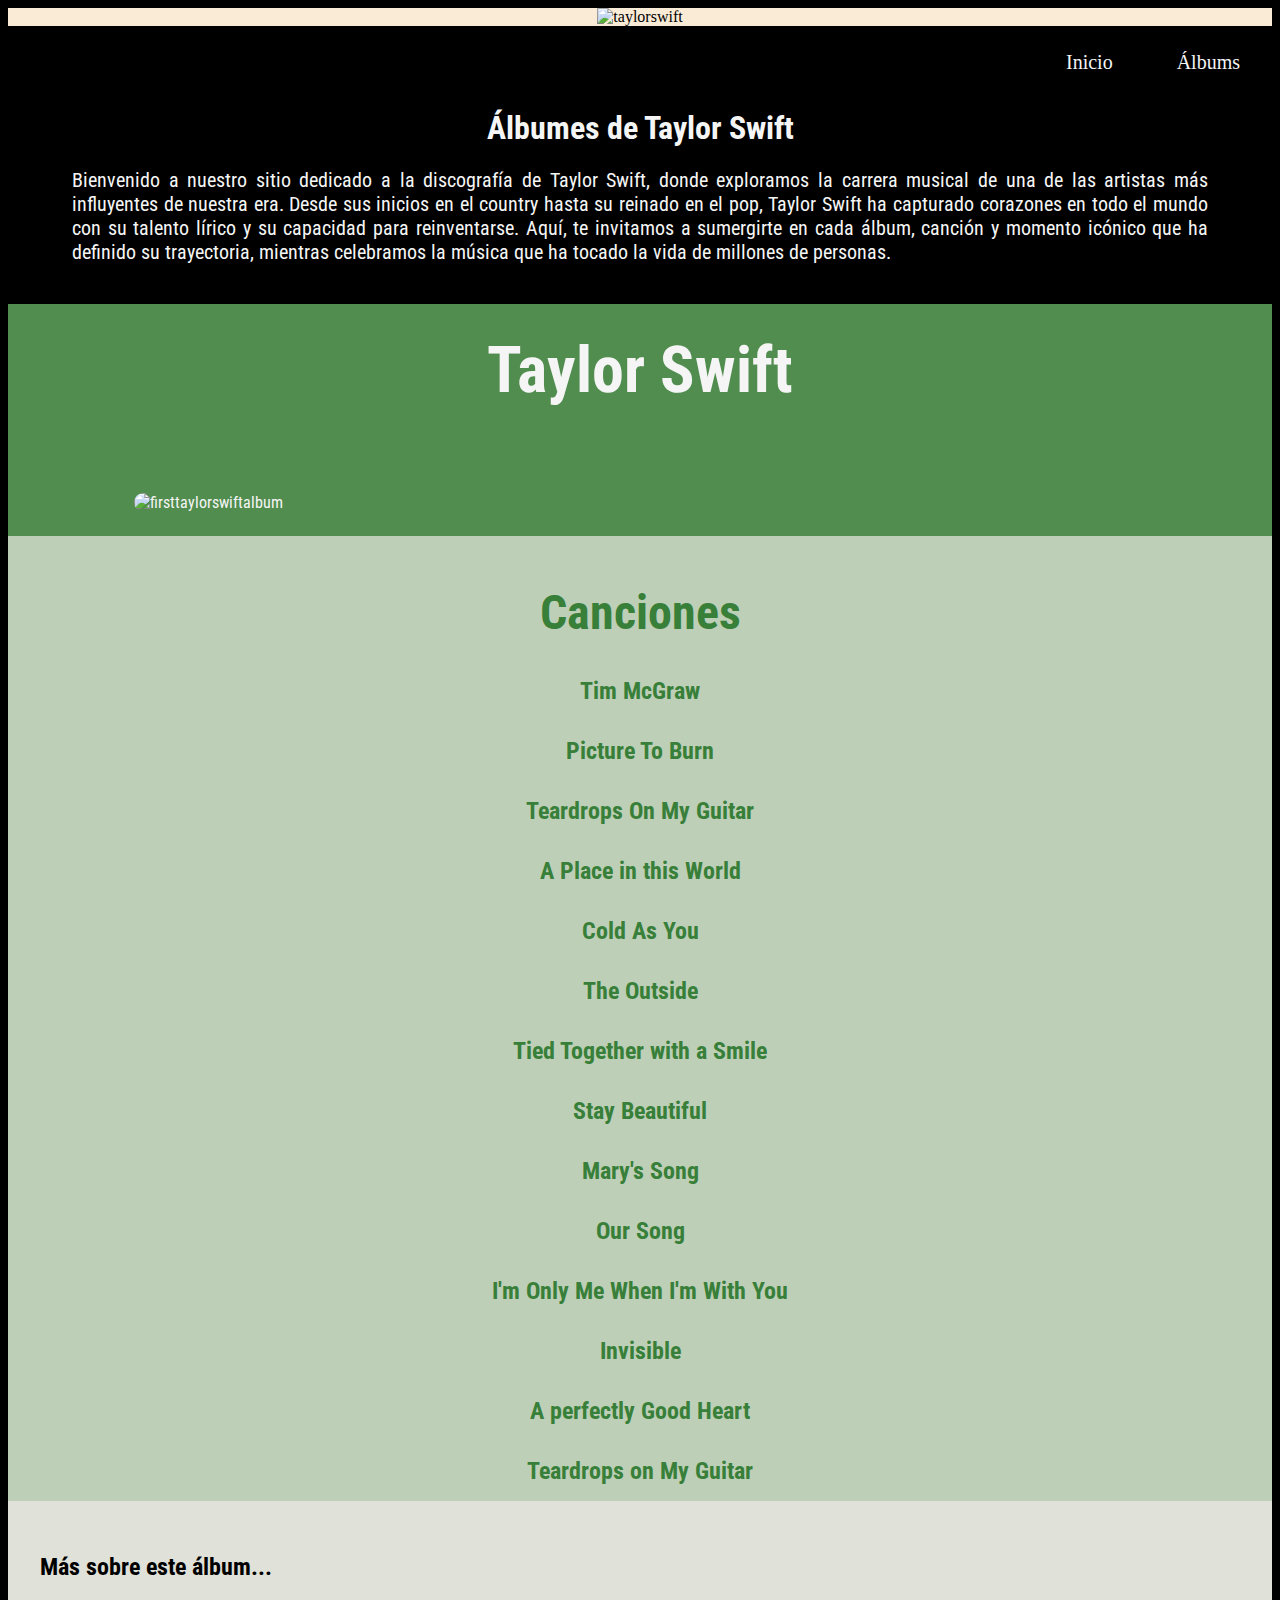
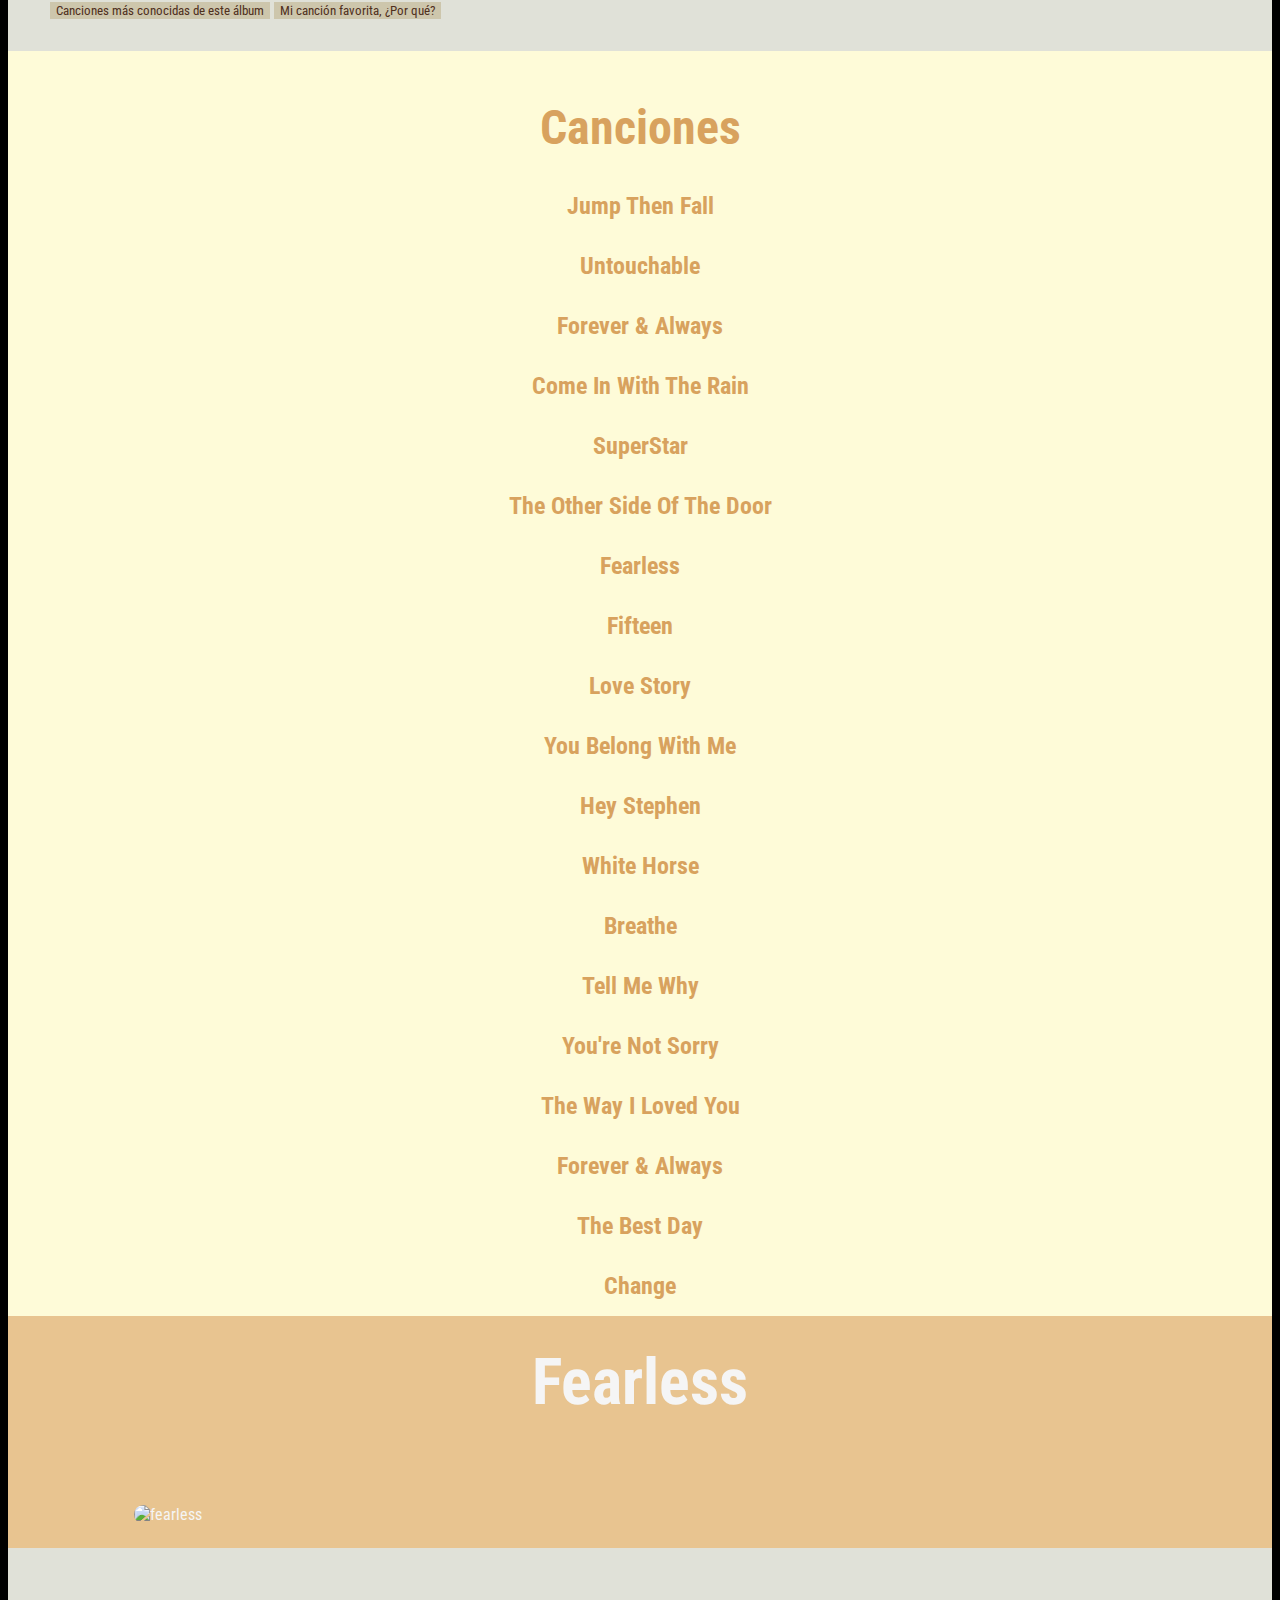
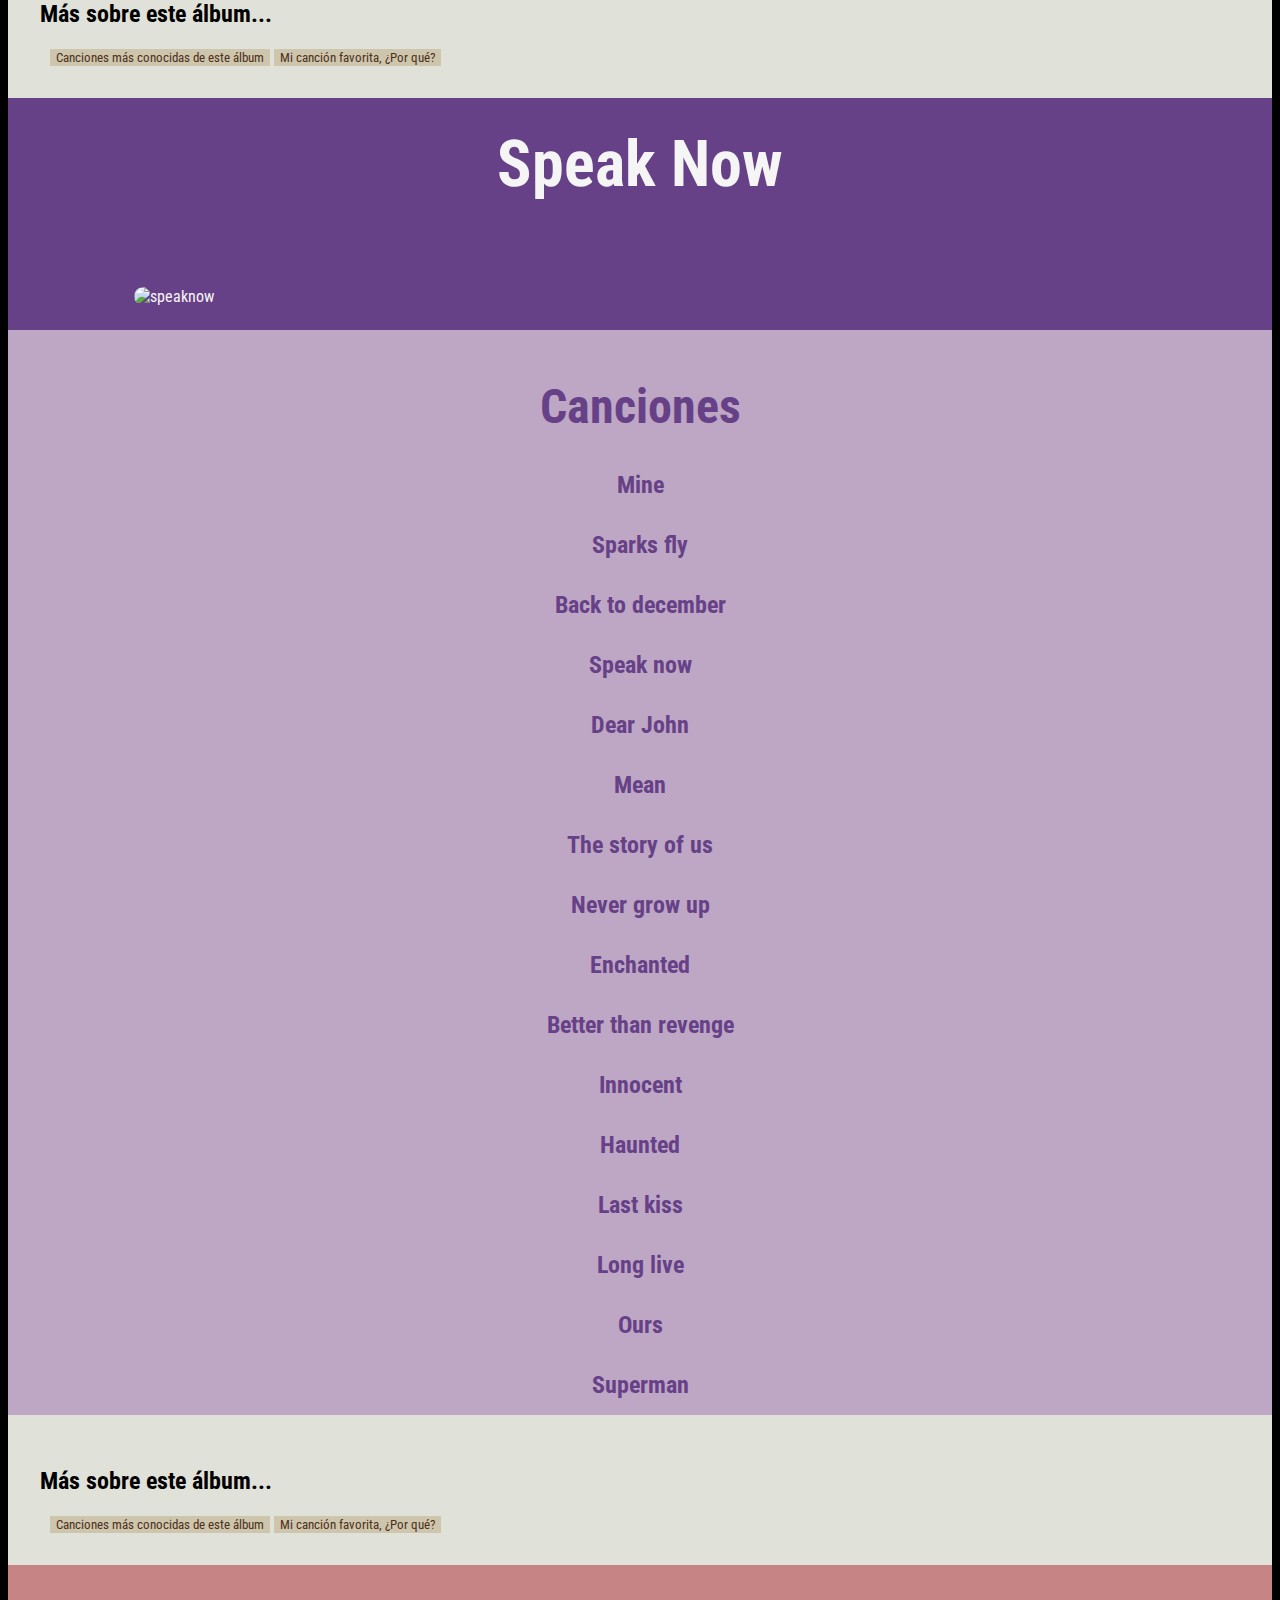
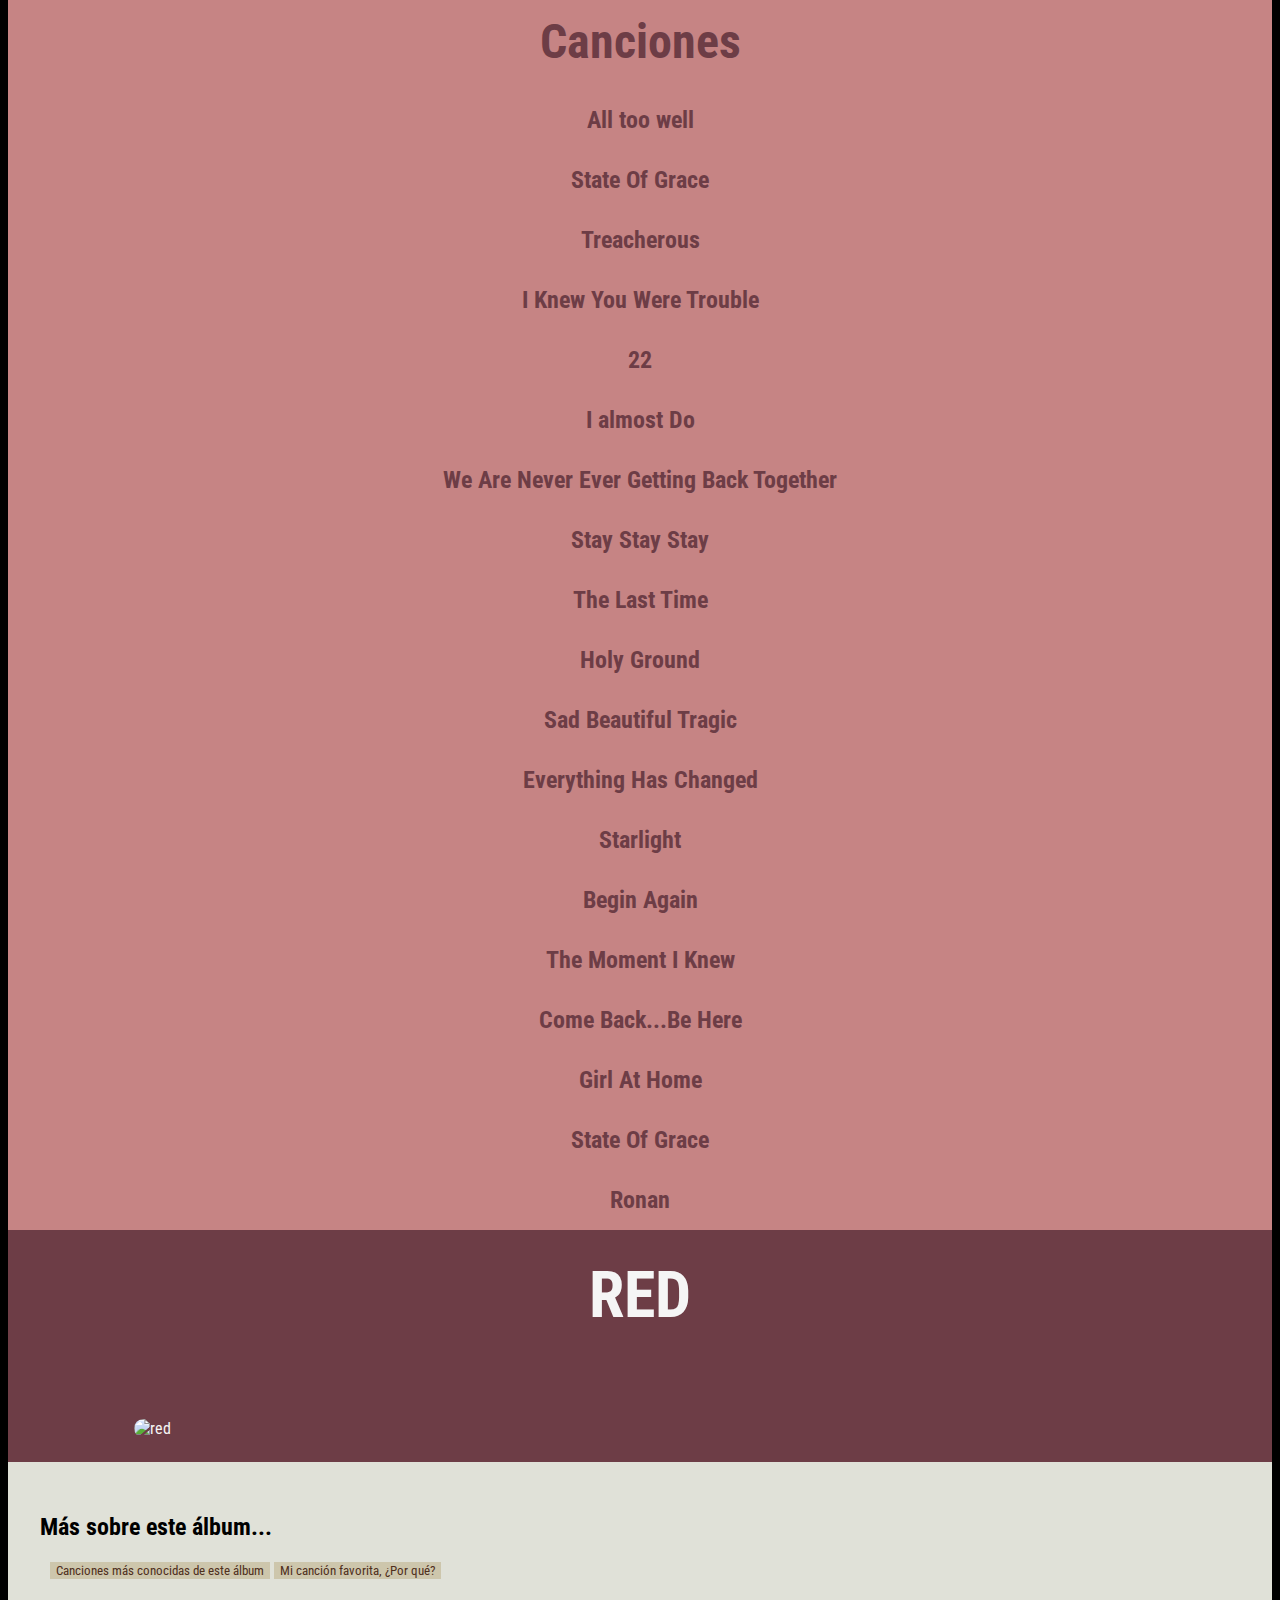
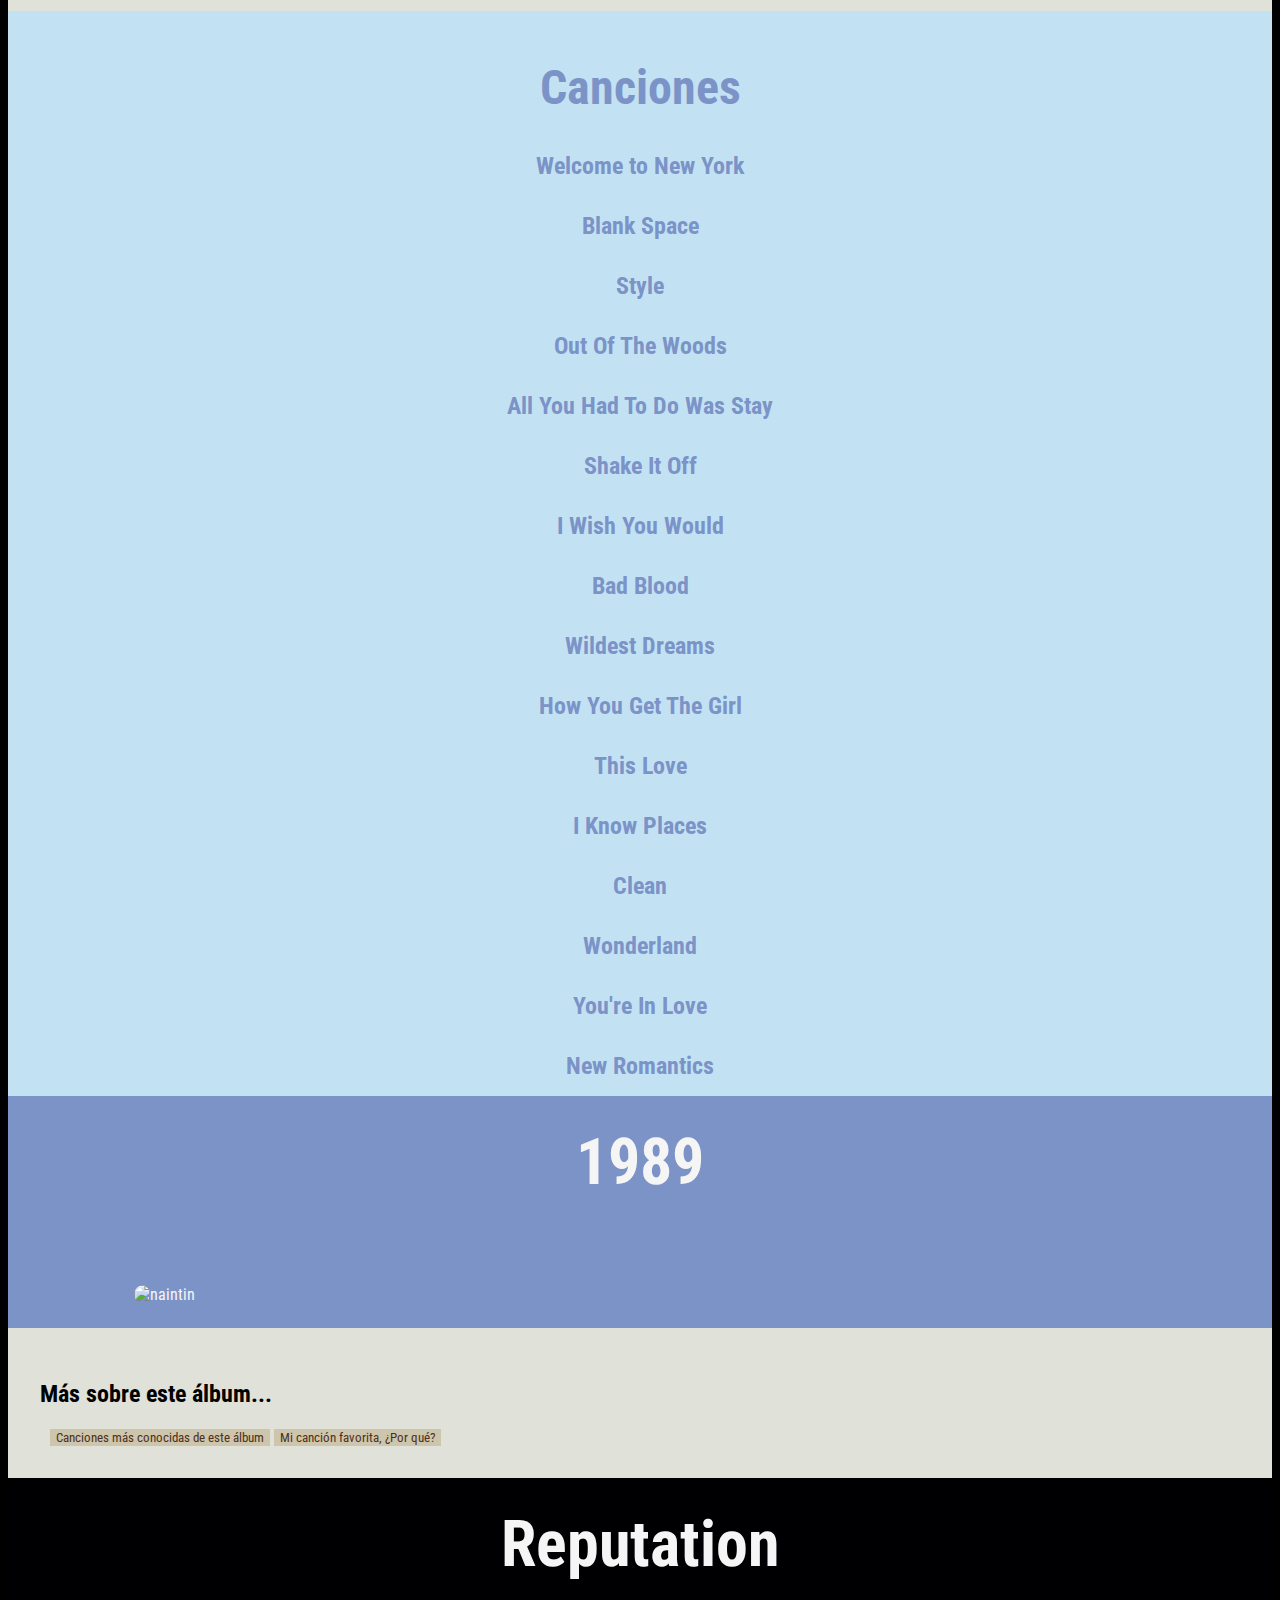
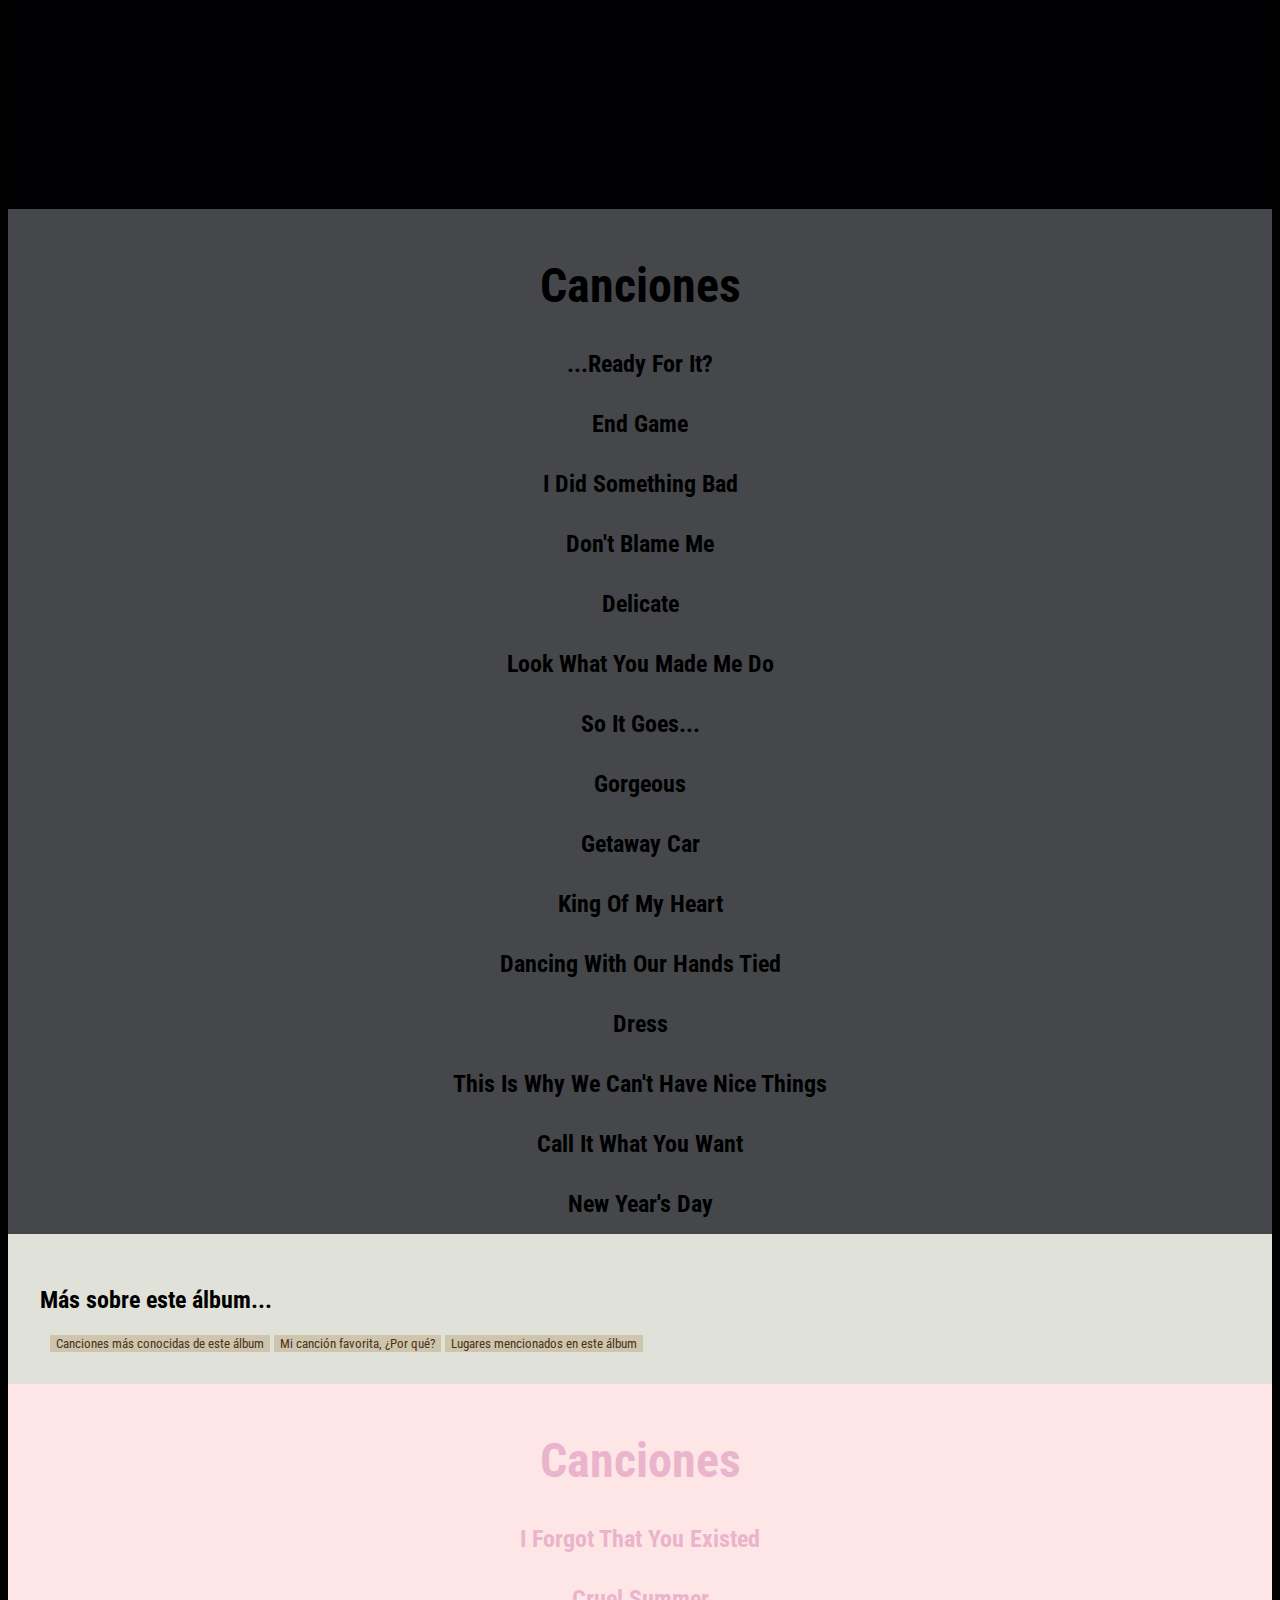
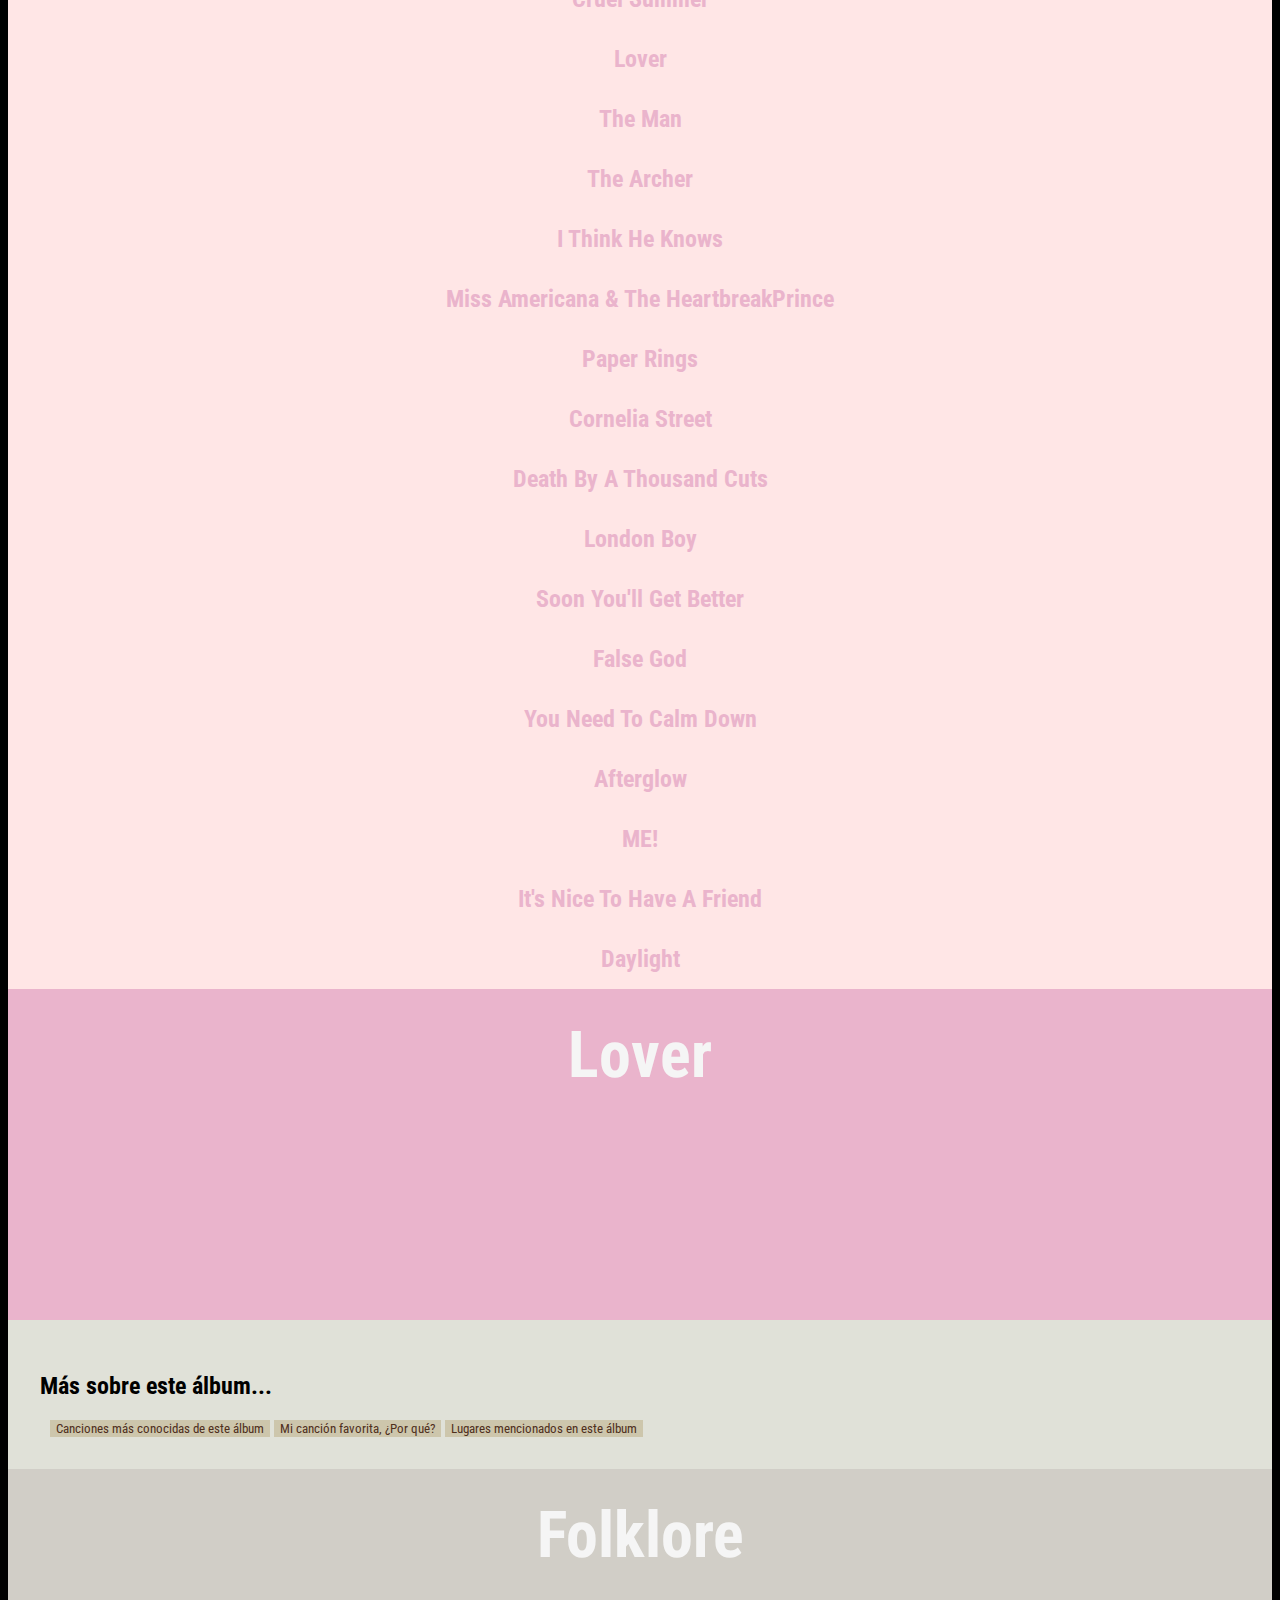
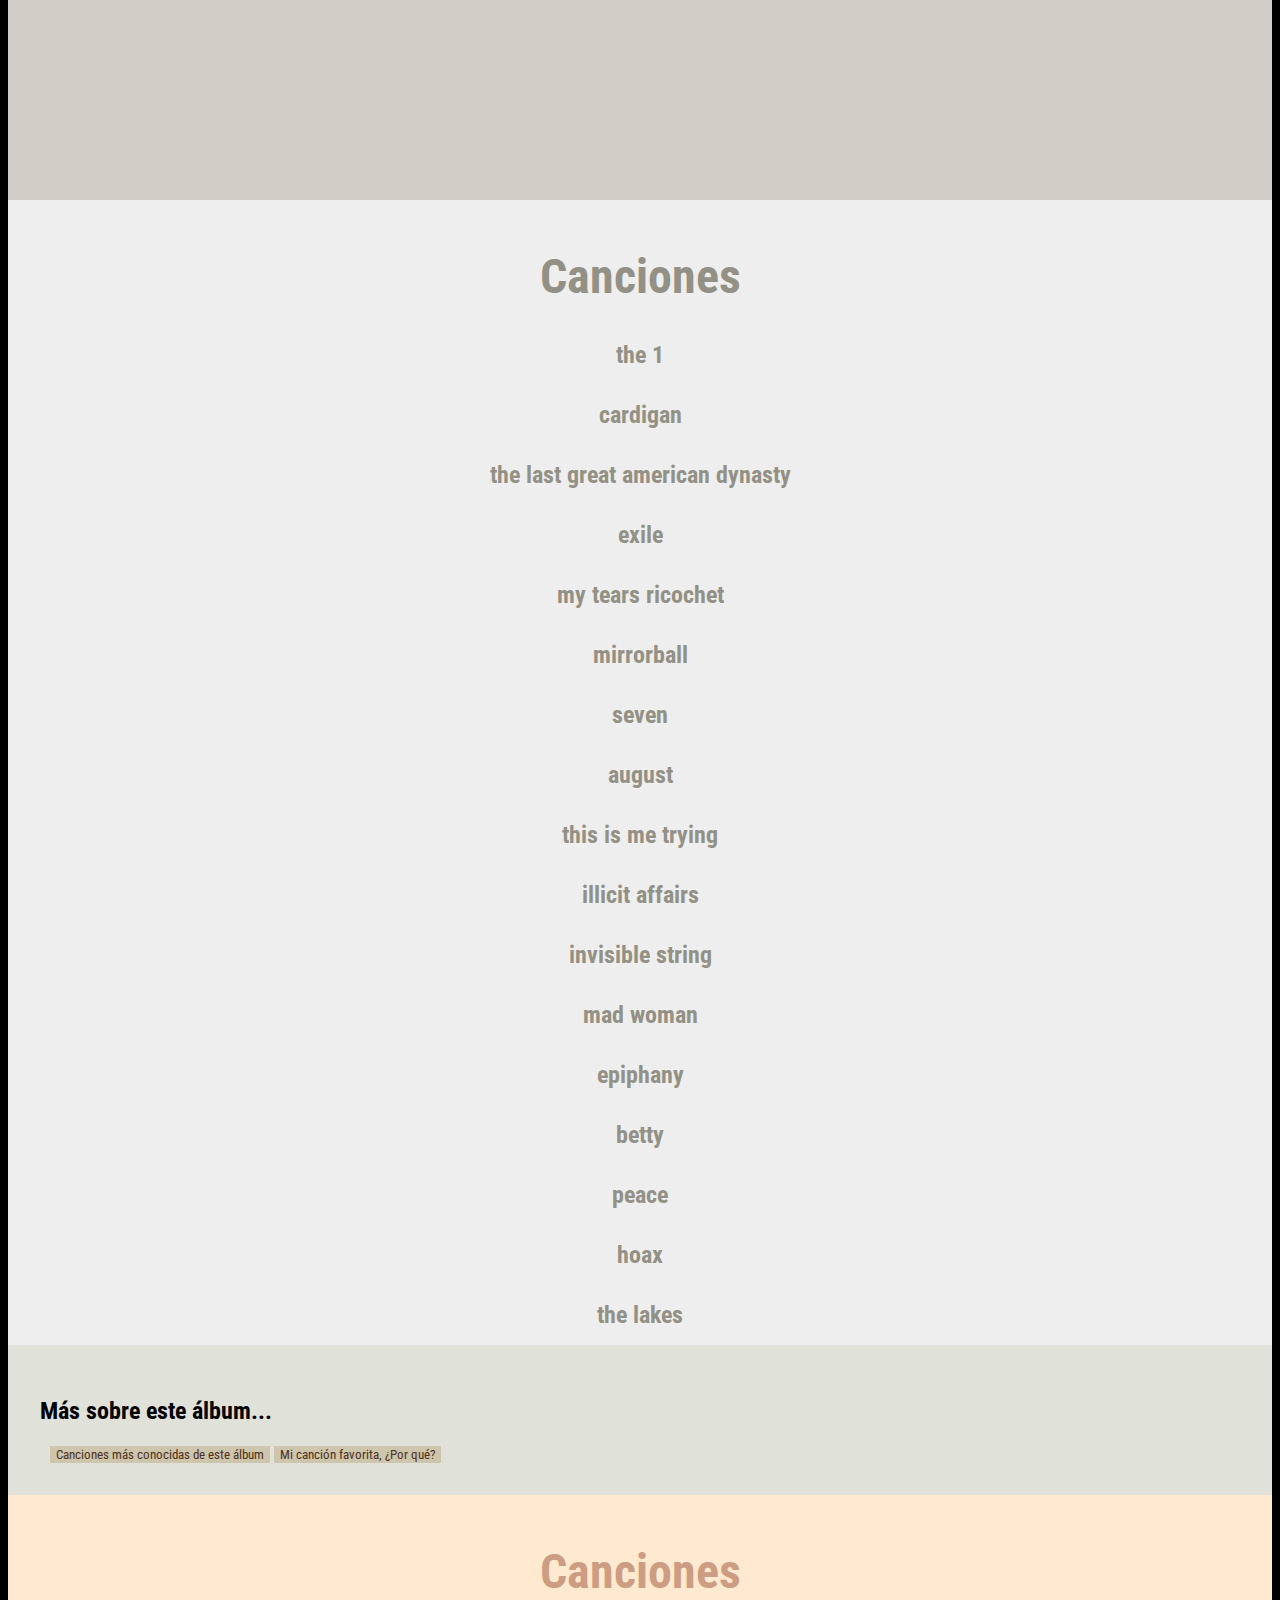
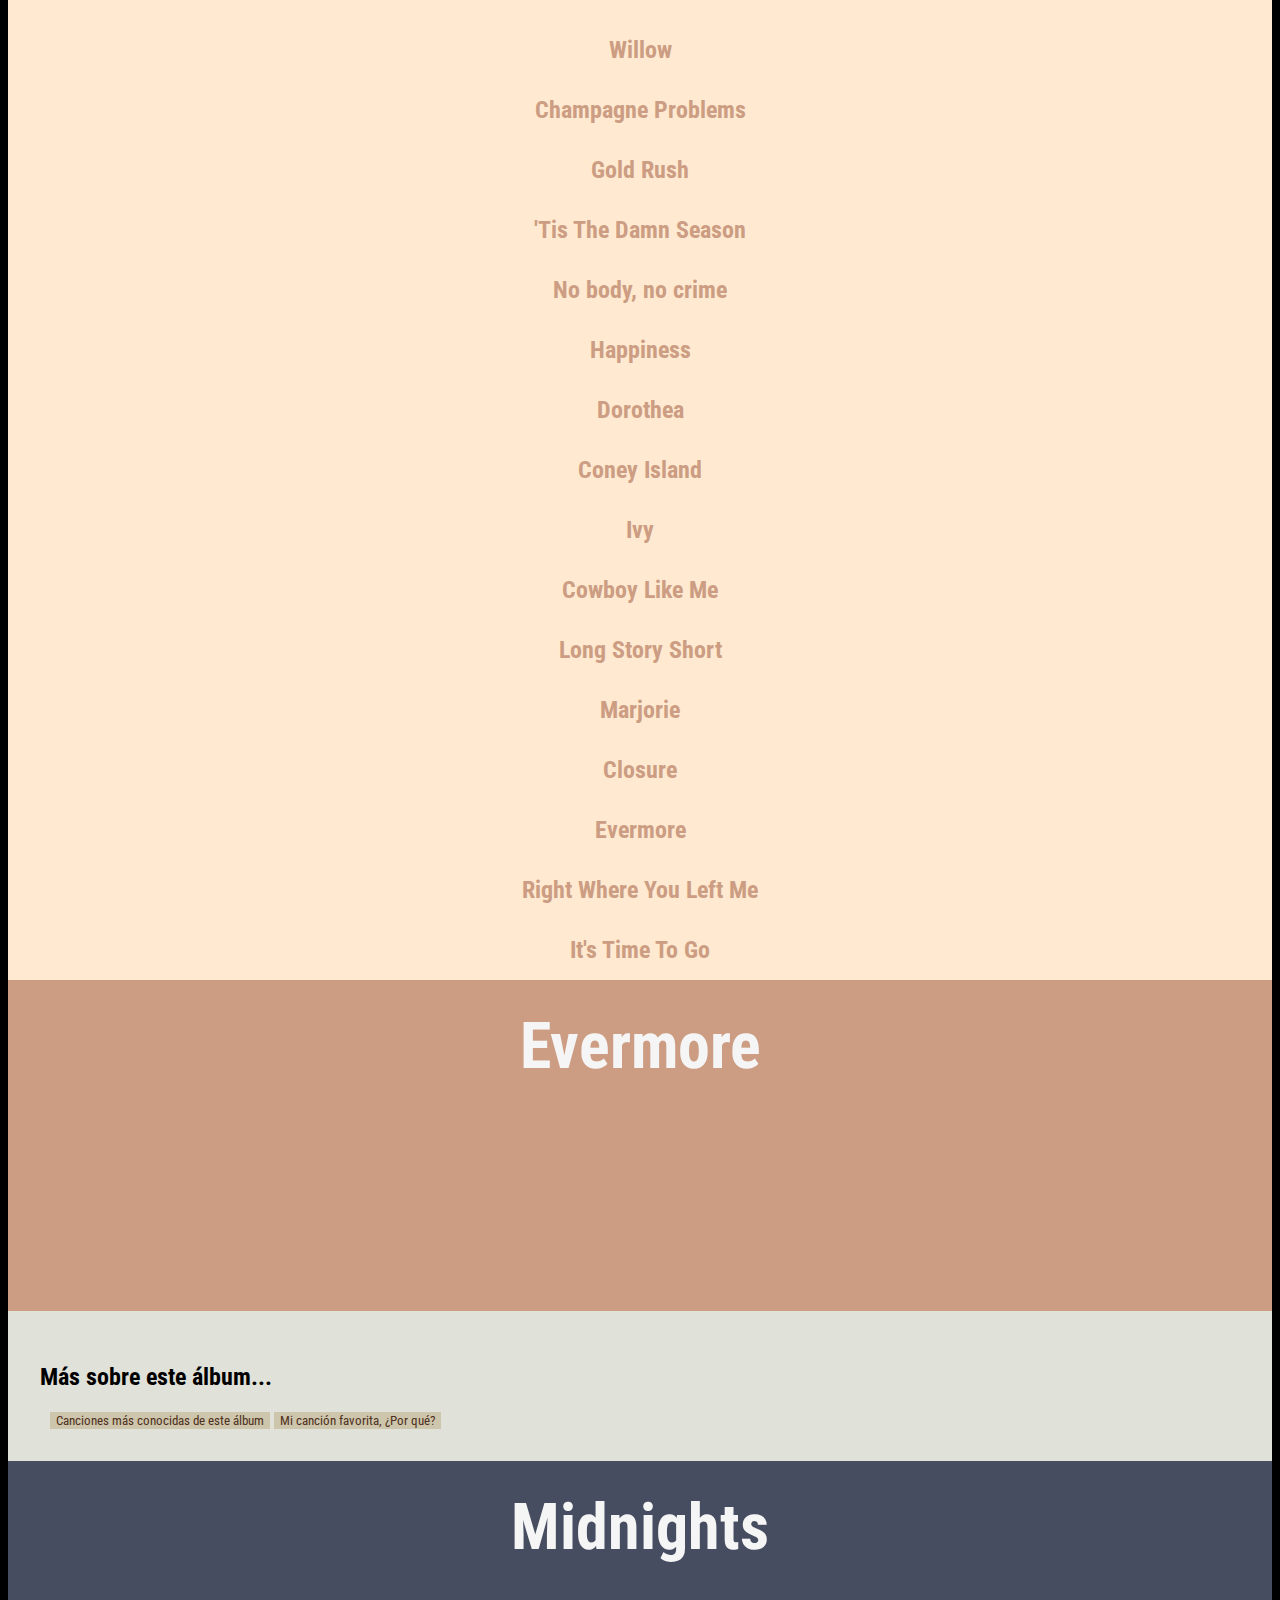
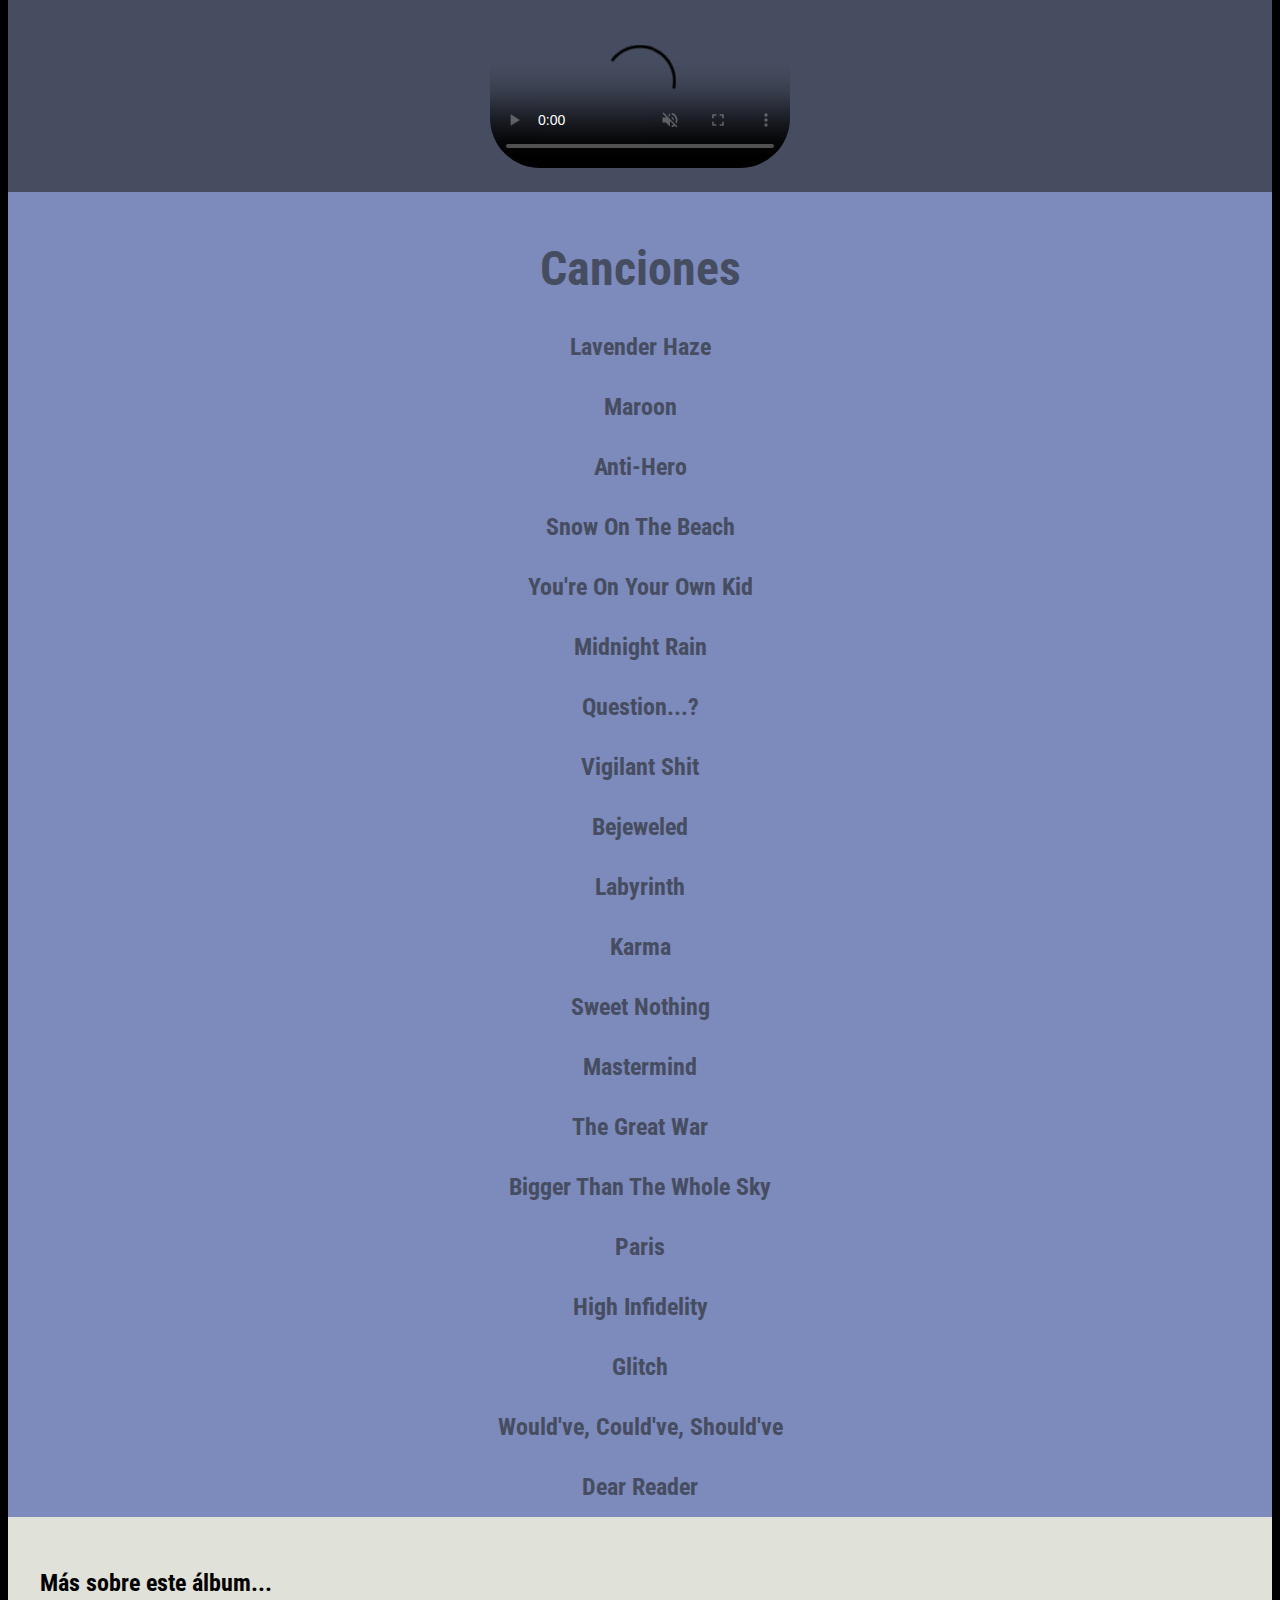
==== albumsts.html @ cd856719 "Add files via upload" ====
<!DOCTYPE html>
<html lang="en">

<head>
  <meta charset="UTF-8">
  <meta name="viewport" content="width=device-width, initial-scale=1.0">
  <link href="https://cdn.jsdelivr.net/npm/bootstrap@5.0.2/dist/css/bootstrap.min.css" rel="stylesheet"
    integrity="sha384-EVSTQN3/azprG1Anm3QDgpJLIm9Nao0Yz1ztcQTwFspd3yD65VohhpuuCOmLASjC" crossorigin="anonymous">
  <link rel="stylesheet" href="stylesalbum.css">
  <script defer src="./botons.js"></script>
  <title>Document</title>
</head>

<body>
  <header>
    <div style="text-align: center;" class="c"> <!-- Los elementos dentro del div se centraron -->
      <img src="./imagenes/Taylor-Swift-Logo-20230.png" alt="taylorswift" width="30%">
      <!-- Se insertó una imagen para el encabezado -->
    </div>
    <div class="b"> <!-- Barra de navegación -->
      <nav> <!-- Barra de navegación -->
        <div class="index"> <!-- índice -->
          <ul class="indexdos">
            <!-- Se agregó una clase con la finalidad de darle un estilo a los elementos dentro de ella -->
            <li><a href="index.html">Inicio</a></li>
            <li><a href="albumsts.html">Álbums</a></li>
          </ul>
        </div>
      </nav>
  </header>
  <main>
    <div class="parteuno p-0">
      <h1>
        Álbumes de Taylor Swift
      </h1>
      <p>
        Bienvenido a nuestro sitio dedicado a la discografía de Taylor Swift, donde exploramos la carrera musical de una
        de las artistas más influyentes de nuestra era. Desde sus inicios en el country hasta su reinado en el pop,
        Taylor Swift ha capturado corazones en todo el mundo con su talento lírico y su capacidad para reinventarse.
        Aquí, te invitamos a sumergirte en cada álbum, canción y momento icónico que ha definido su trayectoria,
        mientras celebramos la música que ha tocado la vida de millones de personas.
      </p>
    </div>
  </main>
  <div class="container-fluid"> <!-- El div funciona para hacer una grilla -->
    <div class="row"> <!-- Primer Álbum: Taylor Swift -->
      <div class="col-6 p-0" id="verde"> <!-- Título e imagen representativa -->
        <div class="albumts">
          <h2>Taylor Swift</h2>
          <img src="./imagenes/firsttaylorswiftalbum.jpg" alt="firsttaylorswiftalbum">
        </div>
      </div>
      <div class="col-6 p-0"> <!-- Canciones -->
        <div class="albumuno" id="ts">
          <h3>
            Canciones
          </h3>
          <li>Tim McGraw</li>
          <li>Picture To Burn</li>
          <li>Teardrops On My Guitar</li>
          <li>A Place in this World</li>
          <li>Cold As You</li>
          <li>The Outside</li>
          <li>Tied Together with a Smile</li>
          <li>Stay Beautiful</li>
          <li>Mary's Song</li>
          <li>Our Song</li>
          <li>I'm Only Me When I'm With You</li>
          <li>Invisible</li>
          <li>A perfectly Good Heart</li>
          <li>Teardrops on My Guitar</li>
        </div>
      </div>
    </div>
    <div class="row"><!-- Menus -->
      <div class="col-12 p-0">
        <div class="contenedor">
          <h2>Más sobre este álbum...</h2>
          <div class="lyrics">
              <div>
                  <button onclick="muestra_oculta('oursong','oursongts')" class="btn btn-primary"  form="oursong" >Canciones más conocidas de este álbum</button>
                  <div id="oursong">
                    <div class="mostpopularsongs">
                      <div class="row">
                        <div class="col">
                          <iframe style="border-radius:12px" src="https://open.spotify.com/embed/track/1j6gmK6u4WNI33lMZ8dC1s?utm_source=generator" width="auto%" height="auto" frameBorder="0" allowfullscreen="" allow="autoplay; clipboard-write; encrypted-media; fullscreen; picture-in-picture" loading="lazy"></iframe>
                        </div>
                        <div class="col">
                          <iframe style="border-radius:12px" src="https://open.spotify.com/embed/track/4BYejINgfZF0qKDMEH2cim?utm_source=generator" width="auto" height="auto" frameBorder="0" allowfullscreen="" allow="autoplay; clipboard-write; encrypted-media; fullscreen; picture-in-picture" loading="lazy"></iframe>
                        </div>
                        <div class="col">
                          <iframe style="border-radius:12px" src="https://open.spotify.com/embed/track/2Fn01AIMyHbha2ceNQeOqw?utm_source=generator" width="auto" height="auto" frameBorder="0" allowfullscreen="" allow="autoplay; clipboard-write; encrypted-media; fullscreen; picture-in-picture" loading="lazy"></iframe>
                        </div>
                      </div>
                    </div>
                  </div>
                  <button onclick="muestra_oculta('oursongts')" class="btn btn-primary"  form="oursongts" >Mi canción favorita, ¿Por qué?</button>
                  <div id="oursongts">
                    <div class="favsong">
                      <div class="row">
                        <div class="col">
                          <iframe style="border-radius:12px" src="https://open.spotify.com/embed/track/1j6gmK6u4WNI33lMZ8dC1s?utm_source=generator" width="100%" height="352" frameBorder="0" allowfullscreen="" allow="autoplay; clipboard-write; encrypted-media; fullscreen; picture-in-picture" loading="lazy"></iframe>
                        </div>
                        <div class="col">
                          <p>Es una canción que me transmite felicidad, así se siente enamorarse por primera vez.</p>
                        </div>
                      </div>
                    </div>
                  </div>
              </div>
          </div>
      </div>
      </div>
    </div>
    <div class="row">
      <div class="col-6 p-0"> <!-- Canciones -->
        <div class="albumuno" id="tsd">
          <h3> Canciones </h3>
          <li>Jump Then Fall</li>
          <li>Untouchable</li>
          <li>Forever & Always</li>
          <li>Come In With The Rain</li>
          <li>SuperStar</li>
          <li>The Other Side Of The Door</li>
          <li>Fearless</li>
          <li>Fifteen</li>
          <li>Love Story</li>
          <li>You Belong With Me</li>
          <li>Hey Stephen</li>
          <li>White Horse</li>
          <li>Breathe</li>
          <li>Tell Me Why</li>
          <li>You're Not Sorry</li>
          <li>The Way I Loved You</li>
          <li>Forever & Always</li>
          <li>The Best Day</li>
          <li>Change</li>
        </div>
      </div>
      <div class="col-6 p-0" id="amarillo">
        <div class="albumts"><!-- Segundo album: Fearless -->
          <h2>Fearless</h2>
          <img src="./imagenes/fearless.jpg" alt="fearless">
        </div>
      </div>
    </div>
    <div class="row"><!-- Menús Fearless -->
      <div class="col-12 p-0">
        <div class="contenedor">
          <h2>Más sobre este álbum...</h2>
          <div class="lyrics">
              <div>
                  <button onclick="muestra_oculta('slut')" class="btn btn-primary"  form="slut" >Canciones más conocidas de este álbum</button>
                  <div id="slut">
                    <div class="mostpopularsongs">
                      <div class="row">
                        <div class="col">
                          <iframe style="border-radius:12px" src="https://open.spotify.com/embed/track/77sMIMlNaSURUAXq5coCxE?utm_source=generator" width="auto" height="auto" frameBorder="0" allowfullscreen="" allow="autoplay; clipboard-write; encrypted-media; fullscreen; picture-in-picture" loading="lazy"></iframe>
                        </div>
                        <div class="col">
                          <iframe style="border-radius:12px" src="https://open.spotify.com/embed/track/3CeCwYWvdfXbZLXFhBrbnf?utm_source=generator&theme=0" width="auto" height="auto" frameBorder="0" allowfullscreen="" allow="autoplay; clipboard-write; encrypted-media; fullscreen; picture-in-picture" loading="lazy"></iframe>
                        </div>
                        <div class="col">
                          <iframe style="border-radius:12px" src="https://open.spotify.com/embed/track/1qrpoAMXodY6895hGKoUpA?utm_source=generator" width="auto" height="auto" frameBorder="0" allowfullscreen="" allow="autoplay; clipboard-write; encrypted-media; fullscreen; picture-in-picture" loading="lazy"></iframe>
                        </div>
                      </div>
                    </div>
                  </div>
                  <button onclick="muestra_oculta('favsong')" class="btn btn-primary"  form="favsong" >Mi canción favorita, ¿Por qué?</button>
                  <div id="favsong">
                    <div class="favsong">
                      <div class="row">
                        <div class="col">
                          <iframe style="border-radius:12px" src="https://open.spotify.com/embed/track/1qrpoAMXodY6895hGKoUpA?utm_source=generator" width="100%" height="352" frameBorder="0" allowfullscreen="" allow="autoplay; clipboard-write; encrypted-media; fullscreen; picture-in-picture" loading="lazy"></iframe>
                        </div>
                        <div class="col">
                          <p>Escuchar esta canción es como escuchar una historia romántica cliché contada desde la perspectiva de la protagonista.</p>
                        </div>
                      </div>
                    </div>
                  </div>
              </div>
          </div>
      </div>
      </div>
    </div>
    <div class="row"><!-- Tercer album: Speak Now -->
      <div class="col-6 p-0">
        <div class="albumts" id="morado">
          <h2>Speak Now</h2>
          <img src="./imagenes/speaknow.jpg" alt="speaknow">
        </div>
      </div>
      <div class="col-6 p-0">
        <div class="albumuno" id="tst"><!-- Canciones Speak Now-->
          <h3>Canciones</h3>
          <li>Mine</li>
          <li>Sparks fly</li>
          <li>Back to december</li>
          <li>Speak now</li>
          <li>Dear John</li>
          <li>Mean</li>
          <li>The story of us</li>
          <li>Never grow up</li>
          <li>Enchanted</li>
          <li>Better than revenge</li>
          <li>Innocent</li>
          <li>Haunted</li>
          <li>Last kiss</li>
          <li>Long live</li>
          <li>Ours</li>
          <li>Superman</li>
        </div>
      </div>
    </div>
    <div class="row"><!-- Menús Speak Now -->
      <div class="col-12 p-0">
        <div class="contenedor">
          <h2>Más sobre este álbum...</h2>
          <div class="lyrics">
              <div>
                  <button onclick="muestra_oculta('enchanted')" class="btn btn-primary"  form="enchanted" >Canciones más conocidas de este álbum</button>
                  <div id="enchanted">
                    <div class="mostpopularsongs">
                      <div class="row">
                        <div class="col">
                          <iframe style="border-radius:12px" src="https://open.spotify.com/embed/track/3sW3oSbzsfecv9XoUdGs7h?utm_source=generator" width="auto" height="auto" frameBorder="0" allowfullscreen="" allow="autoplay; clipboard-write; encrypted-media; fullscreen; picture-in-picture" loading="lazy"></iframe>
                        </div>
                        <div class="col">
                          <iframe style="border-radius:12px" src="https://open.spotify.com/embed/track/4hqJ4bSlYJOXb6Z4SRmzxs?utm_source=generator&theme=0" width="auto" height="auto" frameBorder="0" allowfullscreen="" allow="autoplay; clipboard-write; encrypted-media; fullscreen; picture-in-picture" loading="lazy"></iframe>
                        </div>
                        <div class="col">
                          <iframe style="border-radius:12px" src="https://open.spotify.com/embed/track/1zU8j1x3yi9xalMF96pzKp?utm_source=generator" width="auto" height="auto" frameBorder="0" allowfullscreen="" allow="autoplay; clipboard-write; encrypted-media; fullscreen; picture-in-picture" loading="lazy"></iframe>
                        </div>
                      </div>
                    </div>
                  </div>
                  <button onclick="muestra_oculta('dear')" class="btn btn-primary"  form="dear" >Mi canción favorita, ¿Por qué?</button>
                  <div id="dear">
                    <div class="favsong">
                      <div class="row">
                        <div class="col">
                          <iframe style="border-radius:12px" src="https://open.spotify.com/embed/track/0NwGC0v03ysCYINtg6ns58?utm_source=generator&theme=0" width="100%" height="352" frameBorder="0" allowfullscreen="" allow="autoplay; clipboard-write; encrypted-media; fullscreen; picture-in-picture" loading="lazy"></iframe>
                        </div>
                        <div class="col">
                          <p>La canción muestra la frustración de haber perdido a alguien con quién te veías en un futuro, aunque te duele decides mantener tu dignidad y restarle importancia</p>
                        </div>
                      </div>
                    </div>
                  </div>
              </div>
          </div>
      </div>
      </div>
    </div>
    <div class="row">
      <div class="col-6 p-0">
        <div class="albumuno" id="tsc"><!-- Canciones RED -->
          <h3>Canciones</h3>
          <li>All too well</li>
          <li>State Of Grace</li>
          <li>Treacherous</li>
          <li>I Knew You Were Trouble</li>
          <li>22</li>
          <li>I almost Do</li>
          <li>We Are Never Ever Getting Back Together</li>
          <li>Stay Stay Stay</li>
          <li>The Last Time</li>
          <li>Holy Ground</li>
          <li>Sad Beautiful Tragic</li>
          <li>Everything Has Changed</li>
          <li>Starlight</li>
          <li>Begin Again</li>
          <li>The Moment I Knew</li>
          <li>Come Back...Be Here</li>
          <li>Girl At Home</li>
          <li>State Of Grace</li>
          <li>Ronan</li>
        </div>
      </div>
      <div class="col-6 p-0">
        <div class="albumts" id="rojo"><!-- Cuarto album: Red -->
          <h2>RED</h2>
          <img src="./imagenes/red.jpg" alt="red">
        </div>
      </div>
    </div>
    <div class="row"><!-- Cuarto album: Red -->
      <div class="col-12 p-0">
        <div class="contenedor">
          <h2>Más sobre este álbum...</h2>
          <div class="lyrics">
              <div>
                  <button onclick="muestra_oculta('burning')" class="btn btn-primary"  form="burning" >Canciones más conocidas de este álbum</button>
                  <div id="burning">
                    <div class="mostpopularsongs">
                      <div class="row">
                        <div class="col">
                          <iframe style="border-radius:12px" src="https://open.spotify.com/embed/track/3nsfB1vus2qaloUdcBZvDu?utm_source=generator" width="auto" height="auto" frameBorder="0" allowfullscreen="" allow="autoplay; clipboard-write; encrypted-media; fullscreen; picture-in-picture" loading="lazy"></iframe>
                        </div>
                        <div class="col">
                          <iframe style="border-radius:12px" src="https://open.spotify.com/embed/track/3yII7UwgLF6K5zW3xad3MP?utm_source=generator&theme=0" width="auto" height="auto" frameBorder="0" allowfullscreen="" allow="autoplay; clipboard-write; encrypted-media; fullscreen; picture-in-picture" loading="lazy"></iframe>
                        </div>
                        <div class="col">
                          <iframe style="border-radius:12px" src="https://open.spotify.com/embed/track/5YqltLsjdqFtvqE7Nrysvs?utm_source=generator" width="auto" height="auto" frameBorder="0" allowfullscreen="" allow="autoplay; clipboard-write; encrypted-media; fullscreen; picture-in-picture" loading="lazy"></iframe>
                        </div>
                      </div>
                    </div>
                  </div>
                  <button onclick="muestra_oculta('all')" class="btn btn-primary"  form="all" >Mi canción favorita, ¿Por qué?</button>
                  <div id="all">
                    <div class="favsong">
                      <div class="row">
                        <div class="col">
                          <iframe style="border-radius:12px" src="https://open.spotify.com/embed/track/4OAuvHryIVv4kMDNSLuPt6?utm_source=generator" width="100%" height="352" frameBorder="0" allowfullscreen="" allow="autoplay; clipboard-write; encrypted-media; fullscreen; picture-in-picture" loading="lazy"></iframe>
                        </div>
                        <div class="col">
                          <p>Esta canción está llena de metáforas que reflejan una historia de amor que tiene altas y bajas, representa el enamoramiento y la pérdida. Pienso que la autora de esta canción logra conectar con los oyentes a través de la letra</p>
                        </div>
                      </div>
                    </div>
                  </div>
              </div>
          </div>
      </div>
      </div>
    </div>
    <div class="row">
      <div class="col-6 p-0">
        <div class="albumuno" id="tscn"><!-- Canciones 1989 -->
          <h3>Canciones</h3>
          <li>Welcome to New York</li>
          <li>Blank Space</li>
          <li>Style</li>
          <li>Out Of The Woods</li>
          <li>All You Had To Do Was Stay</li>
          <li>Shake It Off</li>
          <li>I Wish You Would</li>
          <li>Bad Blood</li>
          <li>Wildest Dreams</li>
          <li>How You Get The Girl</li>
          <li>This Love</li>
          <li>I Know Places</li>
          <li>Clean</li>
          <li>Wonderland</li>
          <li>You're In Love</li>
          <li>New Romantics</li>
        </div>
      </div>
      <div class="col-6 p-0">
        <div class="albumts" id="azul"><!-- Quinto album: 1989 -->
          <h2>1989</h2>
          <img src="./imagenes/naintin.jpg" alt="naintin">
        </div>
      </div>
    </div>
    <div class="row"><!-- Menús 1989 -->
      <div class="col-12 p-0">
        <div class="contenedor">
          <h2>Más sobre este álbum...</h2>
          <div class="lyrics">
              <div>
                  <button onclick="muestra_oculta('flamingo')" class="btn btn-primary"  form="flamingo" >Canciones más conocidas de este álbum</button>
                  <div id="flamingo">
                    <div class="mostpopularsongs">
                      <div class="row">
                        <div class="col">
                          <iframe style="border-radius:12px" src="https://open.spotify.com/embed/track/3pv7Q5v2dpdefwdWIvE7yH?utm_source=generator" width="auto" height="auto" frameBorder="0" allowfullscreen="" allow="autoplay; clipboard-write; encrypted-media; fullscreen; picture-in-picture" loading="lazy"></iframe>
                        </div>
                        <div class="col">
                          <iframe style="border-radius:12px" src="https://open.spotify.com/embed/track/45wMBGri1PORPjM9PwFfrS?utm_source=generator" width="auto" height="auto" frameBorder="0" allowfullscreen="" allow="autoplay; clipboard-write; encrypted-media; fullscreen; picture-in-picture" loading="lazy"></iframe>
                        </div>
                        <div class="col">
                          <iframe style="border-radius:12px" src="https://open.spotify.com/embed/track/1hjRhYpWyqDpPahmSlUTlc?utm_source=generator" width="auto" height="auto" frameBorder="0" allowfullscreen="" allow="autoplay; clipboard-write; encrypted-media; fullscreen; picture-in-picture" loading="lazy"></iframe>
                        </div>
                      </div>
                    </div>
                  </div>
                  <button onclick="muestra_oculta('sunrise')" class="btn btn-primary"  form="sunrise" >Mi canción favorita, ¿Por qué?</button>
                  <div id="sunrise">
                    <div class="favsong">
                      <div class="row">
                        <div class="col">
                          <iframe style="border-radius:12px" src="https://open.spotify.com/embed/track/045ZeOHPIzhxxsm8bq5kyE?utm_source=generator&theme=0" width="100%" height="352" frameBorder="0" allowfullscreen="" allow="autoplay; clipboard-write; encrypted-media; fullscreen; picture-in-picture" loading="lazy"></iframe>
                        </div>
                        <div class="col">
                          <p>En la letra de la canción se expresa un sentimiento de libertad después de haber pasado por una situación desastrosa, incluso autodestructiva.</p>
                        </div>
                      </div>
                    </div>
                  </div>
              </div>
          </div>
      </div>
      </div>
    </div>
    <div class="row"><!-- Sexto album: Reputation -->
      <div class="col-6 p-0">
        <div class="albumts" id="negro">
          <h2>Reputation</h2>
          <video control autoplay loop muted poster="./videos/25e9ec26cf61e671512658ab270d93da.mp4" style="border-radius: 50px;">
            <source src="./videos/25e9ec26cf61e671512658ab270d93da.mp4" type="video/mp4">
          </video>
        </div>
      </div>
      <div class="col-6 p-0" id="repu"><!-- Canciones Reputation-->
        <div class="albumuno">
          <h3>Canciones</h3>
          <li>...Ready For It?</li>
          <li>End Game</li>
          <li>I Did Something Bad</li>
          <li>Don't Blame Me</li>
          <li>Delicate</li>
          <li>Look What You Made Me Do</li>
          <li>So It Goes...</li>
          <li>Gorgeous</li>
          <li>Getaway Car</li>
          <li>King Of My Heart</li>
          <li>Dancing With Our Hands Tied</li>
          <li>Dress</li>
          <li>This Is Why We Can't Have Nice Things</li>
          <li>Call It What You Want</li>
          <li>New Year's Day</li>
        </div>
      </div>
    </div>
    <div class="row"><!-- Menús Reputation-->
      <div class="col-12 p-0">
        <div class="contenedor">
          <h2>Más sobre este álbum...</h2>
          <div class="lyrics">
              <div>
                  <button onclick="muestra_oculta('chain')" class="btn btn-primary"  form="chain" >Canciones más conocidas de este álbum</button>
                  <div id="chain">
                    <div class="mostpopularsongs">
                      <div class="row">
                        <div class="col">
                          <iframe style="border-radius:12px" src="https://open.spotify.com/embed/track/6NFyWDv5CjfwuzoCkw47Xf?utm_source=generator" width="auto" height="auto" frameBorder="0" allowfullscreen="" allow="autoplay; clipboard-write; encrypted-media; fullscreen; picture-in-picture" loading="lazy"></iframe>
                        </div>
                        <div class="col">
                          <iframe style="border-radius:12px" src="https://open.spotify.com/embed/track/2yLa0QULdQr0qAIvVwN6B5?utm_source=generator" width="auto" height="auto" frameBorder="0" allowfullscreen="" allow="autoplay; clipboard-write; encrypted-media; fullscreen; picture-in-picture" loading="lazy"></iframe>
                        </div>
                        <div class="col">
                          <iframe style="border-radius:12px" src="https://open.spotify.com/embed/track/1P17dC1amhFzptugyAO7Il?utm_source=generator" width="auto" height="auto" frameBorder="0" allowfullscreen="" allow="autoplay; clipboard-write; encrypted-media; fullscreen; picture-in-picture" loading="lazy"></iframe>
                        </div>
                      </div>
                    </div>
                  </div>
                  <button onclick="muestra_oculta('gorgeous')" class="btn btn-primary"  form="favsong" >Mi canción favorita, ¿Por qué?</button>
                  <div id="gorgeous">
                    <div class="favsong">
                      <div class="row">
                        <div class="col">
                          <iframe style="border-radius:12px" src="https://open.spotify.com/embed/track/7F5oktn5YOsR9eR5YsFtqb?utm_source=generator&theme=0" width="100%" height="352" frameBorder="0" allowfullscreen="" allow="autoplay; clipboard-write; encrypted-media; fullscreen; picture-in-picture" loading="lazy"></iframe>
                        </div>
                        <div class="col">
                          <p>Toda la canción captura ese sentimiento persistente que queda en tu alma después de haber experimentado un momento de extrema felicidad. La frase "Hold on to the memories, they will hold on to you" para mí significa que debemos atesorar todos los momentos que hemos compartido con nuestros amigos y familiares, o incluso con personas que no son tan cercanas pero con quienes tuvimos la oportunidad de compartir experiencias especiales y nos hicieron felices. Por otro lado, el verso "Please don't ever become a stranger whose laugh I could recognize anywhere" lo interpreto como una expresión del deseo y la necesidad de mantener a nuestros seres queridos en nuestras vidas; pues, si alguna vez los perdemos, en cualquier lugar buscaremos rastros de ellos. Finalmente, en la parte del coro, el verso "I'll be cleaning up bottles with you on New Year's Day" es una forma de expresar el cariño y el agradecimiento hacia esas personas, pues esperas estar con ellas día a día, año a año, vida a vida.</p>
                        </div>
                      </div>
                    </div>
                  </div>
                  <button onclick="muestra_oculta('east')" class="btn btn-primary"  form="east" >Lugares mencionados en este álbum</button>
                  <div id="east">
                    <div>
                      <h4>East Side</h4>
                      <p>Mencionado en Delicate</p>
                      <iframe src="https://www.google.com/maps/embed?pb=!1m18!1m12!1m3!1d96688.77653631396!2d-73.95871885!3d40.772487049999995!2m3!1f0!2f0!3f0!3m2!1i1024!2i768!4f13.1!3m3!1m2!1s0x89c258e47ca0ae5d%3A0xb6ccf80aaf58d4a3!2sEast%20Side%2C%20Nueva%20York%2C%20EE.%20UU.!5e0!3m2!1ses-419!2smx!4v1725471405381!5m2!1ses-419!2smx" width="600" height="450" style="border:0;" allowfullscreen="" loading="lazy" referrerpolicy="no-referrer-when-downgrade"></iframe>
                    </div>
                  </div>
              </div>
          </div>
      </div>
      </div>
    </div>
    <div class="row"><!-- Canciones Lover -->
      <div class="col-6 p-0">
        <div class="albumuno" id="cornelia">
          <h3>Canciones</h3>
          <li>I Forgot That You Existed</li>
          <li>Cruel Summer</li>
          <li>Lover</li>
          <li>The Man</li>
          <li>The Archer</li>
          <li>I Think He Knows</li>
          <li>Miss Americana & The HeartbreakPrince</li>
          <li>Paper Rings</li>
          <li>Cornelia Street</li>
          <li>Death By A Thousand Cuts</li>
          <li>London Boy</li>
          <li>Soon You'll Get Better</li>
          <li>False God</li>
          <li>You Need To Calm Down</li>
          <li>Afterglow</li>
          <li>ME!</li>
          <li>It's Nice To Have A Friend</li>
          <li>Daylight</li>
        </div>
      </div>
      <div class="col-6 p-0">
        <div class="albumts" id="rosa"><!-- Septimo album: LOVER -->
          <h2>Lover</h2>
            <video control autoplay loop muted poster="./videos/lover.mp4" style="border-radius: 50px;">
              <source src="./videos/lover.mp4" type="video/mp4">
            </video>
        </div>
      </div>
    </div>
    <div class="row"><!-- Menús Lover -->
      <div class="col-12 p-0">
        <div class="contenedor">
          <h2>Más sobre este álbum...</h2>
          <div class="lyrics">
              <div>
                  <button onclick="muestra_oculta('overdramatic')" class="btn btn-primary"  form="overdramatic" >Canciones más conocidas de este álbum</button>
                  <div id="overdramatic">
                    <div class="mostpopularsongs">
                      <div class="row">
                        <div class="col">
                          <iframe style="border-radius:12px" src="https://open.spotify.com/embed/track/1dGr1c8CrMLDpV6mPbImSI?utm_source=generator" width="auto" height="auto" frameBorder="0" allowfullscreen="" allow="autoplay; clipboard-write; encrypted-media; fullscreen; picture-in-picture" loading="lazy"></iframe>
                        </div>
                        <div class="col">
                          <iframe style="border-radius:12px" src="https://open.spotify.com/embed/track/1BxfuPKGuaTgP7aM0Bbdwr?utm_source=generator" width="auto" height="auto" frameBorder="0" allowfullscreen="" allow="autoplay; clipboard-write; encrypted-media; fullscreen; picture-in-picture" loading="lazy"></iframe>
                        </div>
                        <div class="col">
                          <iframe style="border-radius:12px" src="https://open.spotify.com/embed/track/3RauEVgRgj1IuWdJ9fDs70?utm_source=generator" width="auto" height="auto" frameBorder="0" allowfullscreen="" allow="autoplay; clipboard-write; encrypted-media; fullscreen; picture-in-picture" loading="lazy"></iframe>
                        </div>
                      </div>
                    </div>
                  </div>
                  <button onclick="muestra_oculta('archer')" class="btn btn-primary"  form="archer" >Mi canción favorita, ¿Por qué?</button>
                  <div id="archer">
                    <div class="favsong">
                      <div class="row">
                        <div class="col">
                          <iframe style="border-radius:12px" src="https://open.spotify.com/embed/track/1fzAuUVbzlhZ1lJAx9PtY6?utm_source=generator" width="100%" height="352" frameBorder="0" allowfullscreen="" allow="autoplay; clipboard-write; encrypted-media; fullscreen; picture-in-picture" loading="lazy"></iframe>
                        </div>
                        <div class="col">
                          <p>Aunque esta es una canción de amor, para mí es una canción sobre superar momentos díficiles, especialmente por el verso "You gotta step into the daylight and let it go" pues le atribuyo el significado de que debemos soltar las cosas que nos hacen daño para por fin seguir adelante y "ver la luz del día". En cuanto al lado romántico, mi verso favorito es "I once believed love would be black and white, but it's golden" ya que en ocasiones dejamos que las experiencias que pasamos con una persona nos crean prejuicios sobre las futuras relaciones lo cual nos obliga a estar a la defensiva impidiendonos sentir.</p>
                        </div>
                      </div>
                    </div>
                  </div>
                  <button onclick="muestra_oculta('street')" class="btn btn-primary"  form="street" >Lugares mencionados en este álbum</button>
                  <div id="street">
                    <div>
                      <h4>Cornelia Street</h4>
                      <p>Mencionado en Cornelia Street</p>
                      <iframe src="https://www.google.com/maps/embed?pb=!1m18!1m12!1m3!1d3023.3887081670364!2d-74.0020107!3d40.7314716!2m3!1f0!2f0!3f0!3m2!1i1024!2i768!4f13.1!3m3!1m2!1s0x89c25993c7689821%3A0x838ae2bf2fceba8e!2sCornelia%20St%2C%20New%20York%2C%20NY%2010014%2C%20EE.%20UU.!5e0!3m2!1ses-419!2smx!4v1725471046492!5m2!1ses-419!2smx" width="600" height="450" style="border:0;" allowfullscreen="" loading="lazy" referrerpolicy="no-referrer-when-downgrade"></iframe>
                      <iframe width="560" height="315" src="https://www.youtube.com/embed/Kp_P45tO9cU?si=NOHytZeUmkwS46FR" title="YouTube video player" frameborder="0" allow="accelerometer; autoplay; clipboard-write; encrypted-media; gyroscope; picture-in-picture; web-share" referrerpolicy="strict-origin-when-cross-origin" allowfullscreen></iframe>
                    </div>
                  </div>
              </div>
          </div>
      </div>
      </div>
    </div>
    <div class="row">
      <div class="col-6 p-0">
        <div class="albumts" id="gris"><!-- Octavo album: Folklore -->
          <h2>Folklore</h2>
            <video control autoplay loop muted poster="./videos/folklore.mp4" style="border-radius: 50px;">
              <source src="./videos/folklore.mp4" type="video/mp4">
            </video>
          </div>
      </div>
      <div class="col-6 p-0">
        <div class="albumuno" id="folk"><!-- Canciones Folklore -->
          <h3>Canciones</h3>
          <li>the 1</li>
          <li>cardigan</li>
          <li>the last great american dynasty</li>
          <li>exile</li>
          <li>my tears ricochet</li>
          <li>mirrorball</li>
          <li>seven</li>
          <li>august</li>
          <li>this is me trying</li>
          <li>illicit affairs</li>
          <li>invisible string</li>
          <li>mad woman</li>
          <li>epiphany</li>
          <li>betty</li>
          <li>peace</li>
          <li>hoax</li>
          <li>the lakes</li>
        </div>
      </div>
    </div>
    <div class="row"><!-- Menús Folklore -->
      <div class="col-12 p-0">
        <div class="contenedor">
          <h2>Más sobre este álbum...</h2>
          <div class="lyrics">
              <div>
                  <button onclick="muestra_oculta('august')" class="btn btn-primary"  form="august" >Canciones más conocidas de este álbum</button>
                  <div id="august">
                    <div class="mostpopularsongs">
                      <div class="row">
                        <div class="col">
                          <iframe style="border-radius:12px" src="https://open.spotify.com/embed/track/4R2kfaDFhslZEMJqAFNpdd?utm_source=generator" width="auto" height="auto" frameBorder="0" allowfullscreen="" allow="autoplay; clipboard-write; encrypted-media; fullscreen; picture-in-picture" loading="lazy"></iframe>
                        </div>
                        <div class="col">
                          <iframe style="border-radius:12px" src="https://open.spotify.com/embed/track/3hUxzQpSfdDqwM3ZTFQY0K?utm_source=generator" width="auto" height="auto" frameBorder="0" allowfullscreen="" allow="autoplay; clipboard-write; encrypted-media; fullscreen; picture-in-picture" loading="lazy"></iframe>
                        </div>
                        <div class="col">
                          <iframe style="border-radius:12px" src="https://open.spotify.com/embed/track/6DrLROM5MG9bxWHeEG5elq?utm_source=generator" width="auto" height="auto" frameBorder="0" allowfullscreen="" allow="autoplay; clipboard-write; encrypted-media; fullscreen; picture-in-picture" loading="lazy"></iframe>
                        </div>
                      </div>
                    </div>
                  </div>
                  <button onclick="muestra_oculta('lakes')" class="btn btn-primary"  form="lakes" >Mi canción favorita, ¿Por qué?</button>
                  <div id="lakes">
                    <div class="favsong">
                      <div class="row">
                        <div class="col">
                          <iframe style="border-radius:12px" src="https://open.spotify.com/embed/track/2ehRU518I0hYqMGQnk4lDY?utm_source=generator&theme=0" width="100%" height="352" frameBorder="0" allowfullscreen="" allow="autoplay; clipboard-write; encrypted-media; fullscreen; picture-in-picture" loading="lazy"></iframe>
                        </div>
                        <div class="col">
                          <p>La parte que más me gusta de la canción viene del coro y es "And isn't it just so pretty to think all along there was some Invisible string tying you to me?". Pienso que la canción es una oda a las serendipias, trata sobre las personas que conoces por casualidad y que se vuelven importantes para ti en poco tiempo. Me recuerda a mis amigos, en especial a aquellos que conocí durante el desarrollo de proyectos. Se la dedico a mis amiguitos de Ajolotes<3</p>
                        </div>
                      </div>
                    </div>
                  </div>
              </div>
          </div>
      </div>
      </div>
    </div>
    <div class="row">
      <div class="col-6 p-0">
        <div class="albumuno" id="ever"> <!-- Canciones Evermore -->
          <h3>Canciones</h3>
          <li>Willow</li>
          <li>Champagne Problems</li>
          <li>Gold Rush</li>
          <li>'Tis The Damn Season</li>
          <li>No body, no crime</li>
          <li>Happiness</li>
          <li>Dorothea</li>
          <li>Coney Island</li>
          <li>Ivy</li>
          <li>Cowboy Like Me</li>
          <li>Long Story Short</li>
          <li>Marjorie</li>
          <li>Closure</li>
          <li>Evermore</li>
          <li>Right Where You Left Me</li>
          <li>It's Time To Go</li>
        </div>
      </div>
      <div class="col-6 p-0">
        <div class="albumts" id="naranja"><!-- Noveno album: Evermore -->
          <h2>Evermore</h2>
          <video control autoplay loop muted poster="./videos/evermore.mp4" style="border-radius: 50px;">
            <source src="./videos/evermore.mp4" type="video/mp4">
          </video>
        </div>
      </div>
    </div>
    <div class="row"><!-- Menús Evermore -->
      <div class="col-12 p-0">
        <div class="contenedor">
          <h2>Más sobre este álbum...</h2>
          <div class="lyrics">
              <div>
                  <button onclick="muestra_oculta('champagne')" class="btn btn-primary"  form="champagne" >Canciones más conocidas de este álbum</button>
                  <div id="champagne">
                    <div class="mostpopularsongs">
                      <div class="row">
                        <div class="col">
                          <iframe style="border-radius:12px" src="https://open.spotify.com/embed/track/0lx2cLdOt3piJbcaXIV74f?utm_source=generator" width="auto" height="auto" frameBorder="0" allowfullscreen="" allow="autoplay; clipboard-write; encrypted-media; fullscreen; picture-in-picture" loading="lazy"></iframe>
                        </div>
                        <div class="col">
                          <iframe style="border-radius:12px" src="https://open.spotify.com/embed/track/1gcyHQpBQ1lfXGdhZmWrHP?utm_source=generator&theme=0" width="auto" height="auto" frameBorder="0" allowfullscreen="" allow="autoplay; clipboard-write; encrypted-media; fullscreen; picture-in-picture" loading="lazy"></iframe>
                        </div>
                        <div class="col">
                          <iframe style="border-radius:12px" src="https://open.spotify.com/embed/track/6lCvK2AR2uOKkVFCVlAzzm?utm_source=generator" width="auto" height="auto" frameBorder="0" allowfullscreen="" allow="autoplay; clipboard-write; encrypted-media; fullscreen; picture-in-picture" loading="lazy"></iframe>
                        </div>
                      </div>
                    </div>
                  </div>
                  <button onclick="muestra_oculta('problems')" class="btn btn-primary"  form="problems" >Mi canción favorita, ¿Por qué?</button>
                  <div id="problems">
                    <div class="favsong">
                      <div class="row">
                        <div class="col">
                          <iframe style="border-radius:12px" src="https://open.spotify.com/embed/track/66tOfHVH3aUrscg8vExRV4?utm_source=generator&theme=0" width="100%" height="352" frameBorder="0" allowfullscreen="" allow="autoplay; clipboard-write; encrypted-media; fullscreen; picture-in-picture" loading="lazy"></iframe>
                        </div>
                        <div class="col">
                          <p>Es una canción para una persona que logró cumplir sus sueños, en mi caso, la canción es una pieza que mi yo del pasado le dedicaría a mi yo del presente. Mi verso favorito es "And I got nothing but well wishes for ya"</p>
                        </div>
                      </div>
                    </div>
                  </div>
              </div>
          </div>
      </div>
      </div>
    </div>
      <div class="row"> <!-- Décimo álbum: Midnights -->
        <div class="col-6 p-0">
          <div class="albumts" id="marino">
            <h2>Midnights</h2>
            <video controls autoplay loop muted poster="./videos/midnights.mp4" style="border-radius: 50px;">
              <source src="./videos/midnights.mp4" type="video/mp4">
            </video>
          </div>
        </div>
        <div class="col-6 p-0"><!-- Canciones Midnights -->
          <div class="albumuno" id="snow">
            <h3>Canciones</h3>
            <li>Lavender Haze</li>
            <li>Maroon</li>
            <li>Anti-Hero</li>
            <li>Snow On The Beach</li>
            <li>You're On Your Own Kid</li>
            <li>Midnight Rain</li>
            <li>Question...?</li>
            <li>Vigilant Shit</li>
            <li>Bejeweled</li>
            <li>Labyrinth</li>
            <li>Karma</li>
            <li>Sweet Nothing</li>
            <li>Mastermind</li>
            <li>The Great War</li>
            <li>Bigger Than The Whole Sky</li>
            <li>Paris</li>
            <li>High Infidelity</li>
            <li>Glitch</li>
            <li>Would've, Could've, Should've</li>
            <li>Dear Reader</li>
          </div>
        </div>
      </div> <!-- Aquí cerramos la fila de "Midnights" correctamente -->
      <div class="row"><!-- Menús Midnights -->
        <div class="col-12 p-0">
          <div class="contenedor">
            <h2>Más sobre este álbum...</h2>
            <div class="lyrics">
                <div>
                    <button onclick="muestra_oculta('karma')" class="btn btn-primary"  form="karma" >Canciones más conocidas de este álbum</button>
                    <div id="karma">
                      <div class="mostpopularsongs">
                        <div class="row">
                          <div class="col">
                            <iframe style="border-radius:12px" src="https://open.spotify.com/embed/track/5qIHFdkW6phMsTZlN2g8Lc?utm_source=generator" width="auto" height="auto" frameBorder="0" allowfullscreen="" allow="autoplay; clipboard-write; encrypted-media; fullscreen; picture-in-picture" loading="lazy"></iframe>
                          </div>
                          <div class="col">
                            <iframe style="border-radius:12px" src="https://open.spotify.com/embed/track/45R112Jz5hQeKgITXgSXzs?utm_source=generator&theme=0" width="auto" height="auto" frameBorder="0" allowfullscreen="" allow="autoplay; clipboard-write; encrypted-media; fullscreen; picture-in-picture" loading="lazy"></iframe>
                          </div>
                          <div class="col">
                            <iframe style="border-radius:12px" src="https://open.spotify.com/embed/track/0VpF6RLdCfPIeYRwMu4tZK?utm_source=generator" width="auto" height="auto" frameBorder="0" allowfullscreen="" allow="autoplay; clipboard-write; encrypted-media; fullscreen; picture-in-picture" loading="lazy"></iframe>
                          </div>
                        </div>
                      </div>
                    </div>
                    <button onclick="muestra_oculta('cat')" class="btn btn-primary"  form="cat" >Mi canción favorita, ¿Por qué?</button>
                    <div id="cat">
                      <div class="favsong">
                        <div class="row">
                          <div class="col">
                            <iframe style="border-radius:12px" src="https://open.spotify.com/embed/track/6PQOU00xWNrGwCZzboriXy?utm_source=generator&theme=0" width="100%" height="352" frameBorder="0" allowfullscreen="" allow="autoplay; clipboard-write; encrypted-media; fullscreen; picture-in-picture" loading="lazy"></iframe>
                          </div>
                          <div class="col">
                            <p>Escuchar esta canción es como escuchar una historia romántica cliché contada desde la perspectiva de la protagonista.</p>
                          </div>
                        </div>
                      </div>
                    </div>
                </div>
            </div>
        </div>
        </div>
      </div>
  </div>
</body>

</html>
---- stylesalbum.css ----
@import url('https://fonts.googleapis.com/css2?family=Roboto+Condensed:ital,wght@0,100..900;1,100..900&display=swap');

body{
    background-color: black;
}

header{
    background-color: black;
    padding: 0;
}

ul{ /* Se da formato a loes elementos dentro de la lista */
    display: flex;
    flex-direction: row; /* Ordena los elementos uno a lado de otro de forma horizontal */
    justify-content: right;
    color: white; /* Color de fuente */
    list-style: none; /* Se quitan las viñetas circulares con el 'none' */
    font-family: "Playfair", serif; /* Se implementa la fuenta importada de google */
    font-size: 20px; /* Se define el tamaño de letra */
    a{ /* Personalización de los estilos para los links (AQUÍ SE QUITA EL SUBRAYADO, siempre revisar que caja está dentro de cual, si no no queda) */
        text-decoration: none; /* AQUÍ SE QUITA EL SUBRAYADO */
        color:whitesmoke; /* Color de fuente */
    }
}

.a{/* Esta parte me ayuda a dar continuidad a la pantalla y que no se vea un espacio blanco :( */
    height: 1px;
    color: whitesmoke;
    display: flex;
}

.indexdos{ /* Es una clase de ul, me ayudó a dar el formato de color cuando el ratón se posiciona sobre el link */
    a:hover{ /* Acciones de cuando el ratón se posiciona sobre el link */
        color: palevioletred;
    }
    li{ /* Se define la separación o margen entre los elementos */
        margin: 0 2rem; /* Hay un espacio de margin-left y margin-right de 2rem, margin-top y margin-bottom de 0 */
        margin-top: 5px;
    }
}

.c{/* Da al encabezado un color beige */
    background-color: antiquewhite;
}

.col-6{
    background-color: white;
    font-family: "Roboto Condensed", system-ui;
    color: whitesmoke;
    height: auto;
    display: flex;
    flex-direction: column;
    img{
        width: 80%;
        height: auto; /* Mantiene la proporción de la imagen */
        max-width: 100%; /* Evita que la imagen sea más grande que su contenedor */
        display: block;
        border-radius: 50px;
        margin: auto;
        margin-bottom: 1.5rem;
    }
    video{
        width: auto;
        height: auto; /* Mantiene la proporción de la imagen */
        max-width: 100%; /* Evita que la imagen sea más grande que su contenedor */
        display: block;
        border-radius: 50px;
        margin: auto;
        margin-bottom: 1.5rem;
    }
    h2{
        text-align: center;
    }
}

main{
    background-color: black;
    padding: 0;
}
.parteuno{
    font-family: "Roboto Condensed", system-ui;
    margin-top: 35px;
    margin-left: 4rem;
    margin-right: 4rem;
    background-color: black;
    h1{
        justify-content: center;
        text-align: center;
        color: whitesmoke;
    }
    p{
        margin-top: 20px;
        margin-bottom: 40px;
        color: whitesmoke;
        text-align: justify;
        font-size: 20px;
    }
}

.albumts{
    display: flex;
    flex-direction: column;
    align-items: center; 
    justify-content: center;
    height: 100%;
    h2{
        margin-top: 1.8rem;
        font-size: 4rem;
    }
    img{
        margin-top: 2rem;
    }
}


.albumuno{
    display: flex;
    flex-direction: column;
    align-items: center;
    height: 100%;
    justify-content: center;
    h3{
        text-align: center;
        margin-bottom: 20px;
        font-size: 3rem;
    }
    li{
        font-size: 1.5rem;
        text-align: center;
        margin: 0;
        padding: 0;
        list-style: none;
        line-height: 2.5;
        font-weight: bold;
    }
}

#ts{
    background-color: #bdcfb7;
    li{
        color: #387f39;
    }
    h3{
        color: #387f39;
    }
}

#verde{
    background-color: #508d4e;
}

#amarillo{
    background-color: #e8c490;
}

#tsd{
    background-color: #fefbd8;
    li{
        color: #d8a25e;
    }
    h3{
        color: #d8a25e;
    }
}

#morado{
    background-color: #674188;
}

#tst{
    background-color: #bea7c4;
    li{
        color: #674188;
    }
    h3{
        color: #674188;
    }
}

#rojo{
    background-color: #6d3d46;
}

#tsc{
    background-color: #c68484;
    li{
        color: #6d3d46;
    }
    h3{
        color: #6d3d46;
    }
}

#azul{
    background-color: #7c93c7;
}

#tscn{
    background-color: #c2e2f4;
    h3{
        color: #7c93c7;
    }
    li{
        color: #7c93c7;
    }
}

#negro{
    background-color: #000003;
}
#repu{
    background-color: #45474b;
    h3{
        color: black;
    }
    li{
        color: black;
    }
}

#rosa{
    background-color: #eab4cc;
}
#cornelia{
    background-color: #ffe6e6;
    h3{
        color: #eab4cc;
    }
    li{
        color: #eab4cc;
    }
}
#gris{
    background-color: #d1cec7;
}
#folk{
    background-color: #EEEEEE;
    color: #939185;
}


#naranja{
    background-color: #cc9d83;
}
#ever{
    background-color: #ffe9d0;
    h3{
        color: #cc9d83;
    }
    li{
        color: #cc9d83;
    }
}

#marino{
    background-color: #464d60;
}
#snow{
    background-color: #7d8abc;
    h3{
        color: #464d60;
    }
    li{
        color: #464d60;
    }
}

.lyrics{
    display: flex;
    flex-direction: column;
    padding-left: 10px;
}

.contenedor{
    background-color: #e0e1d8;
    h2{
        font-family: "Roboto Condensed", system-ui;
    }
    padding-left: 2rem;
    padding-top: 2rem;
    padding-bottom: 2rem;
}

#slut{
    display: flex;
    flex-direction: column;
    li{
        font-family: "Roboto Condensed", system-ui;
    }
}

.btn{
    background-color: #cdc6ac;
    border: none;
    color:#4f2f1c;
    cursor: pointer;
    font-family: "Roboto Condensed", system-ui;
}
.btn:hover{
    background-color: #815477;
    color: whitesmoke;
}

.mostpopularsongs{
    padding-top: 2rem;
}

.favsong{
    padding-top: 2rem;
    font-family: "Roboto Condensed", system-ui;
    font-size: 1.5rem;
}

.col{
    display: flex;
    justify-content: center;
    align-items: center;
    text-align: center;
}

#oursong{
    display: none;
}
#oursongts{
    display: none;
}
#slut{
    display: none;
}
#favsong{
    display: none;
}
#enchanted{
    display: none;
}
#dear{
    display: none;
}
#oursong{
    display: none;
}
#burning{
    display: none;
}
#all{
    display: none;
}
#flamingo{
    display: none;
}
#sunrise{
    display: none;
}
#chain{
    display: none;
}
#gorgeous{
    display: none;
}
#overdramatic{
    display: none;
}
#archer{
    display: none;
}
#august{
    display: none;
}
#lakes{
    display: none;
}
#champagne{
    display: none;
}
#problems{
    display: none;
}
#karma{
    display: none;
}
#cat{
    display: none;
}
#street{
    display: none;
}
#east{
    display: none;
}
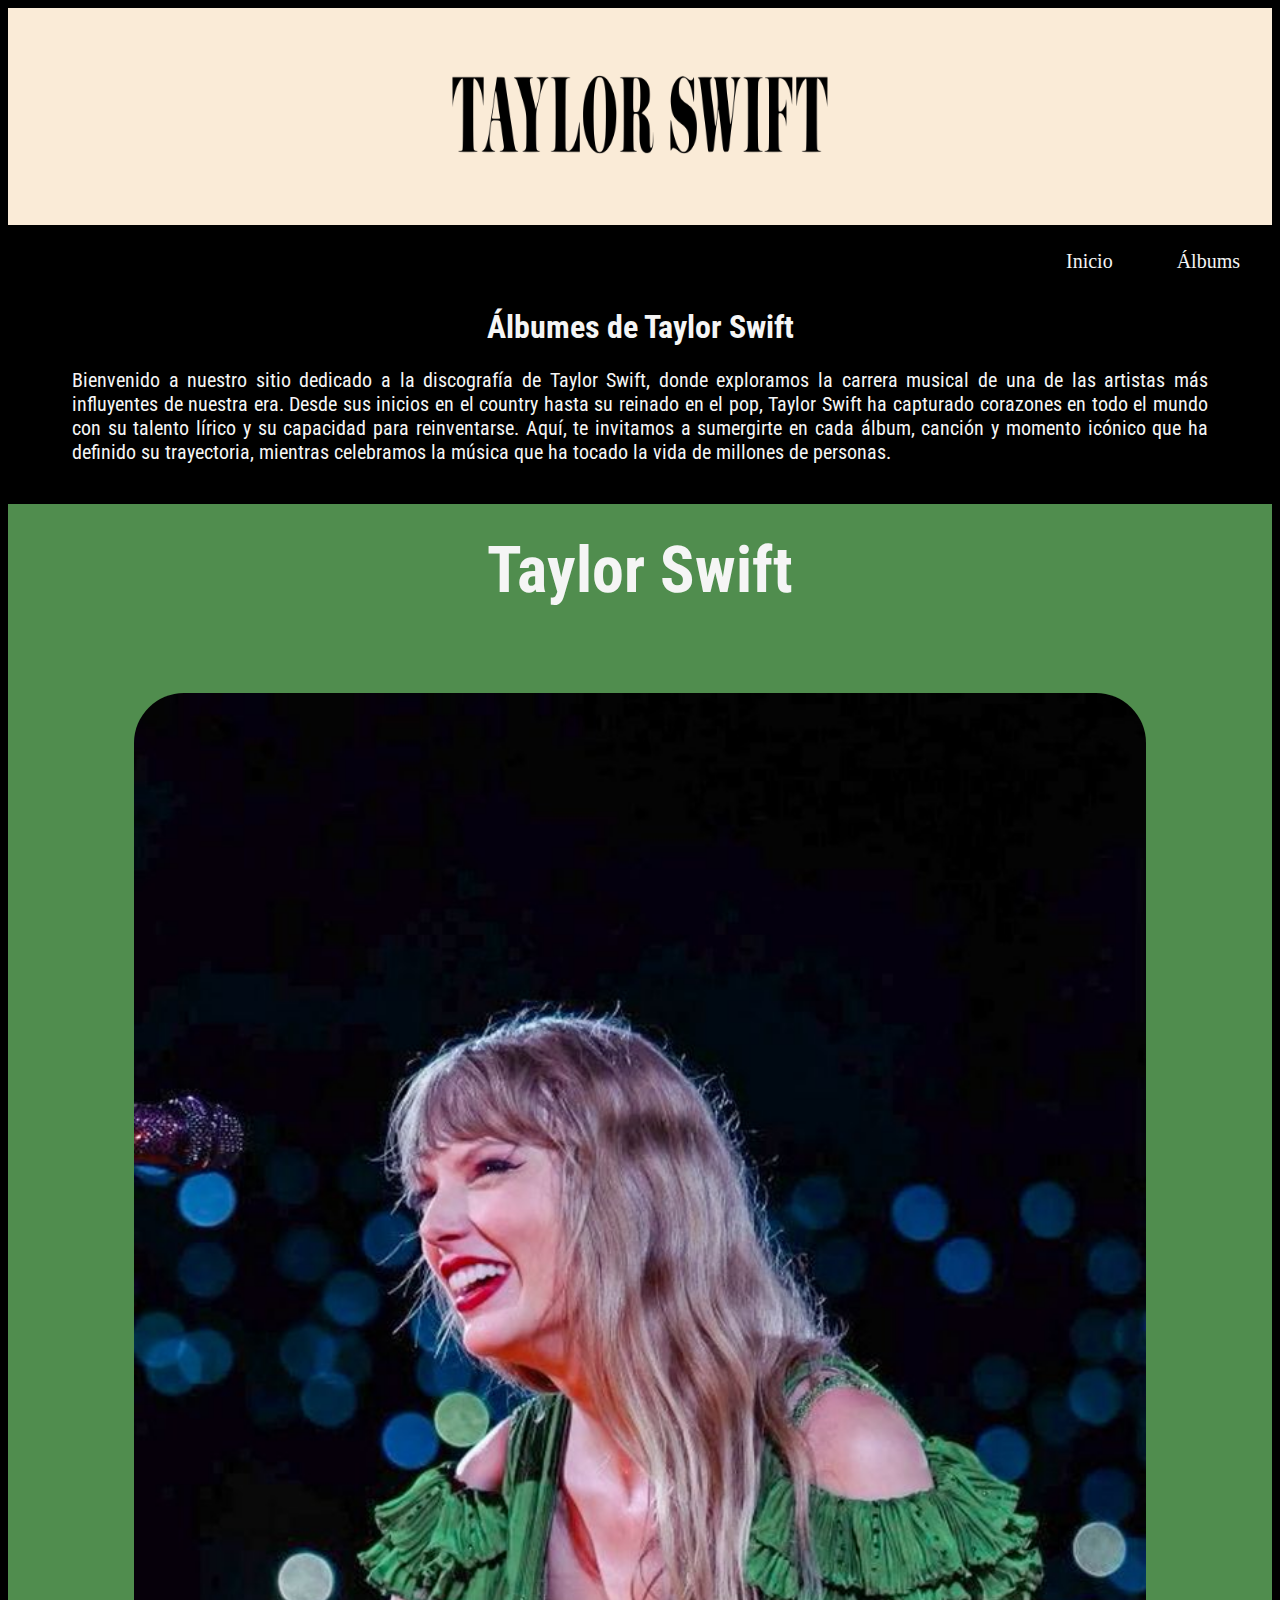
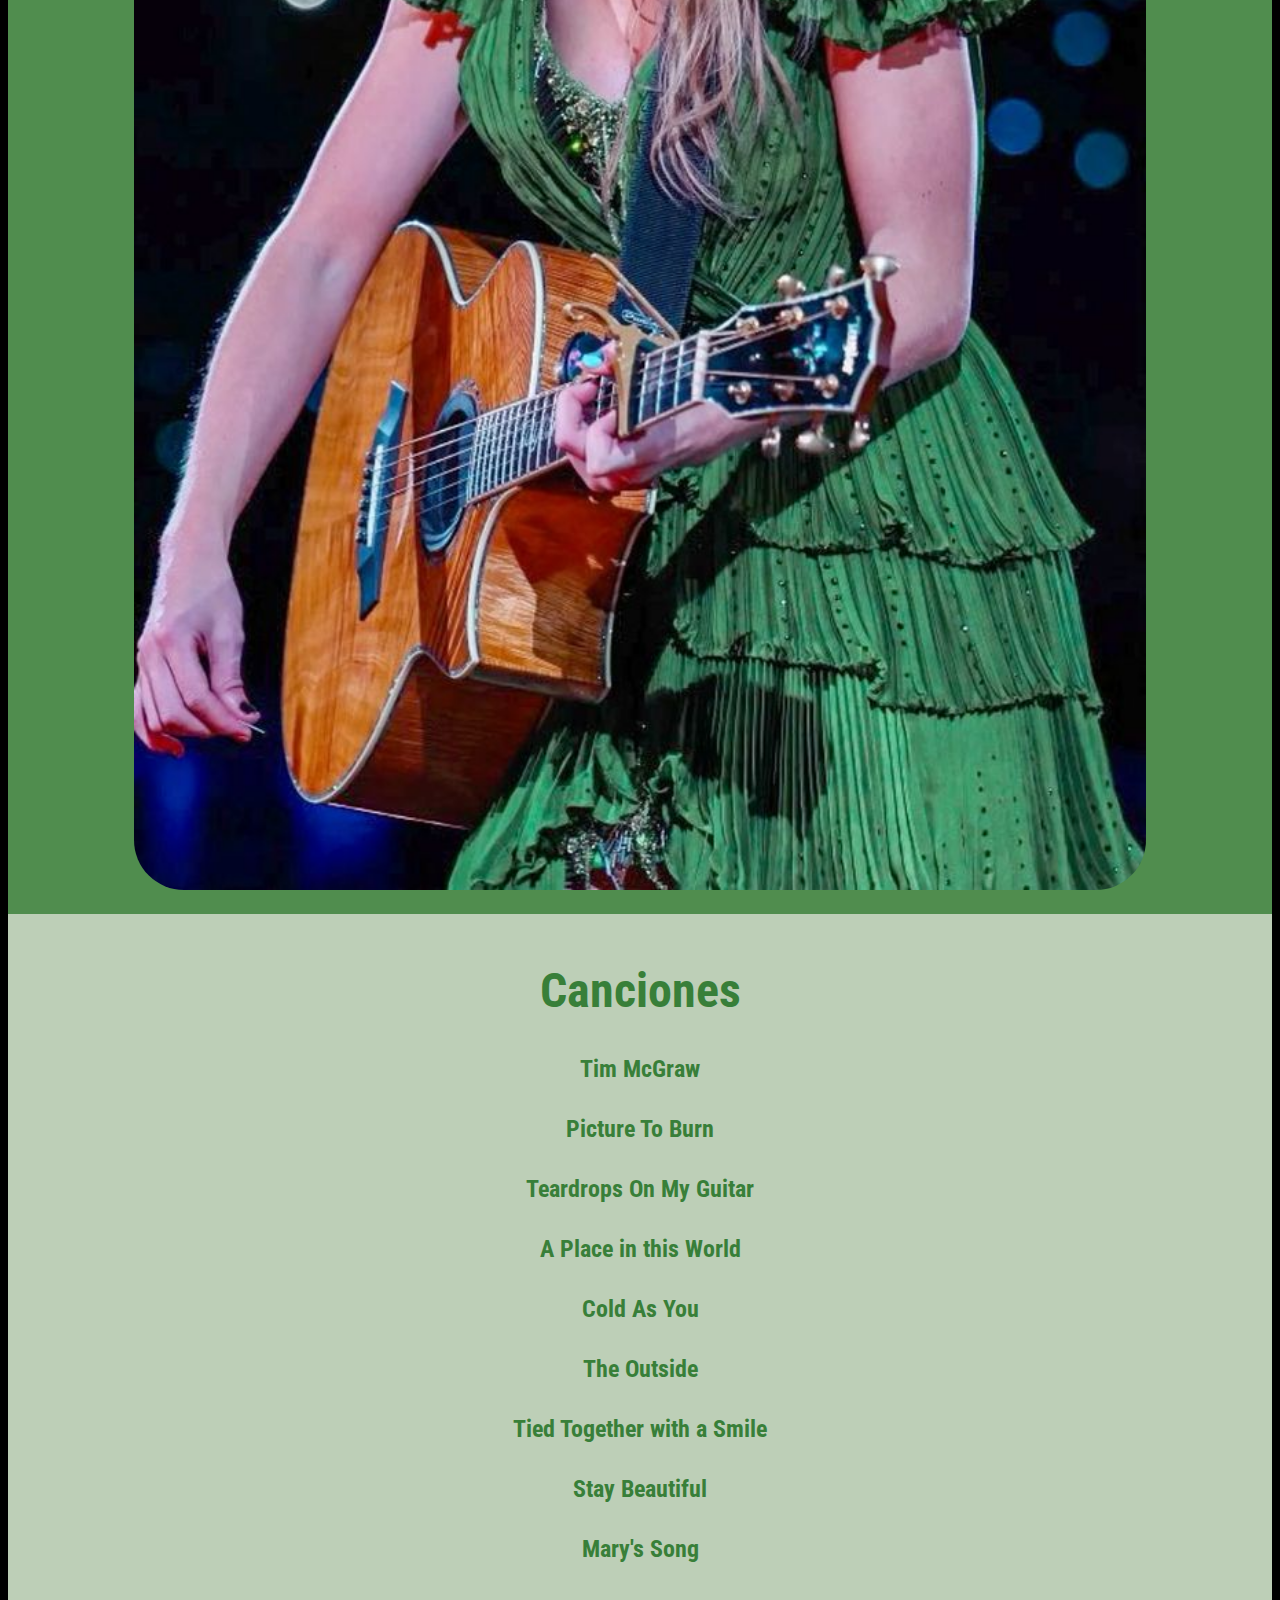
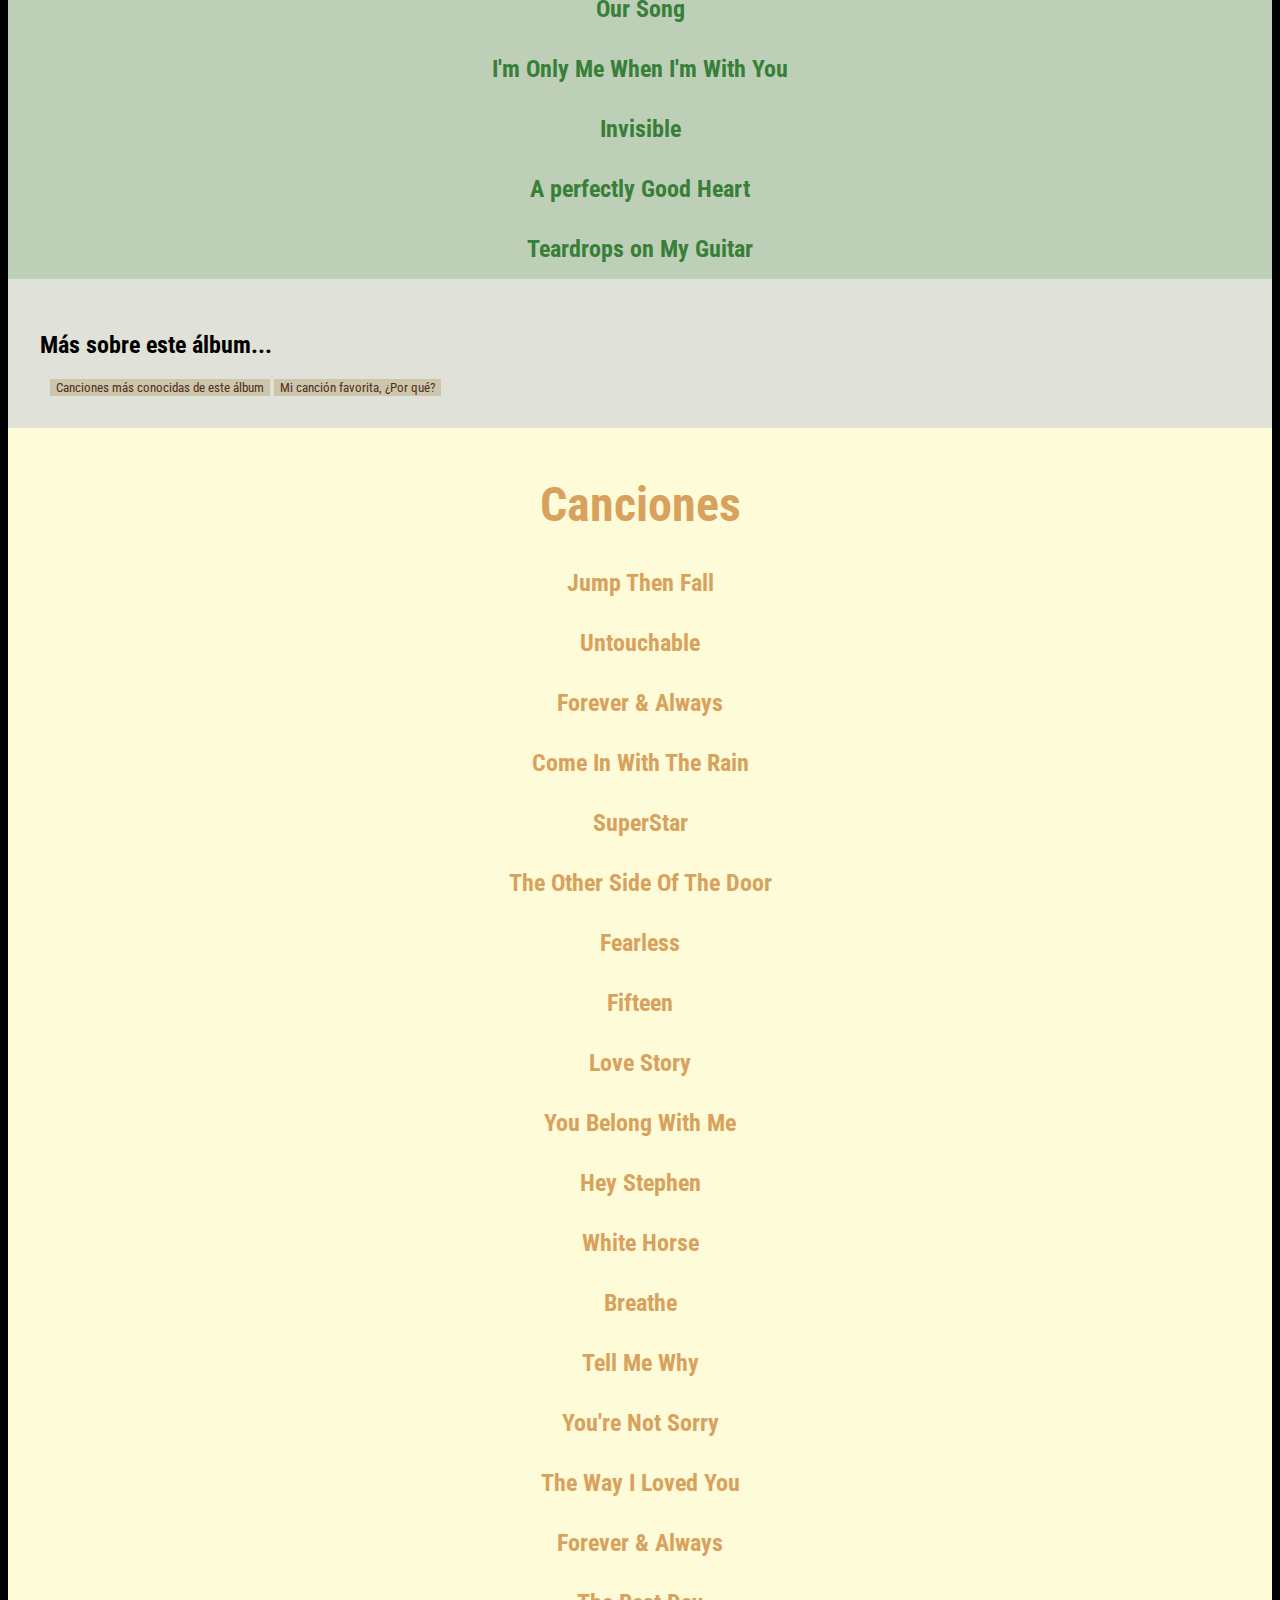
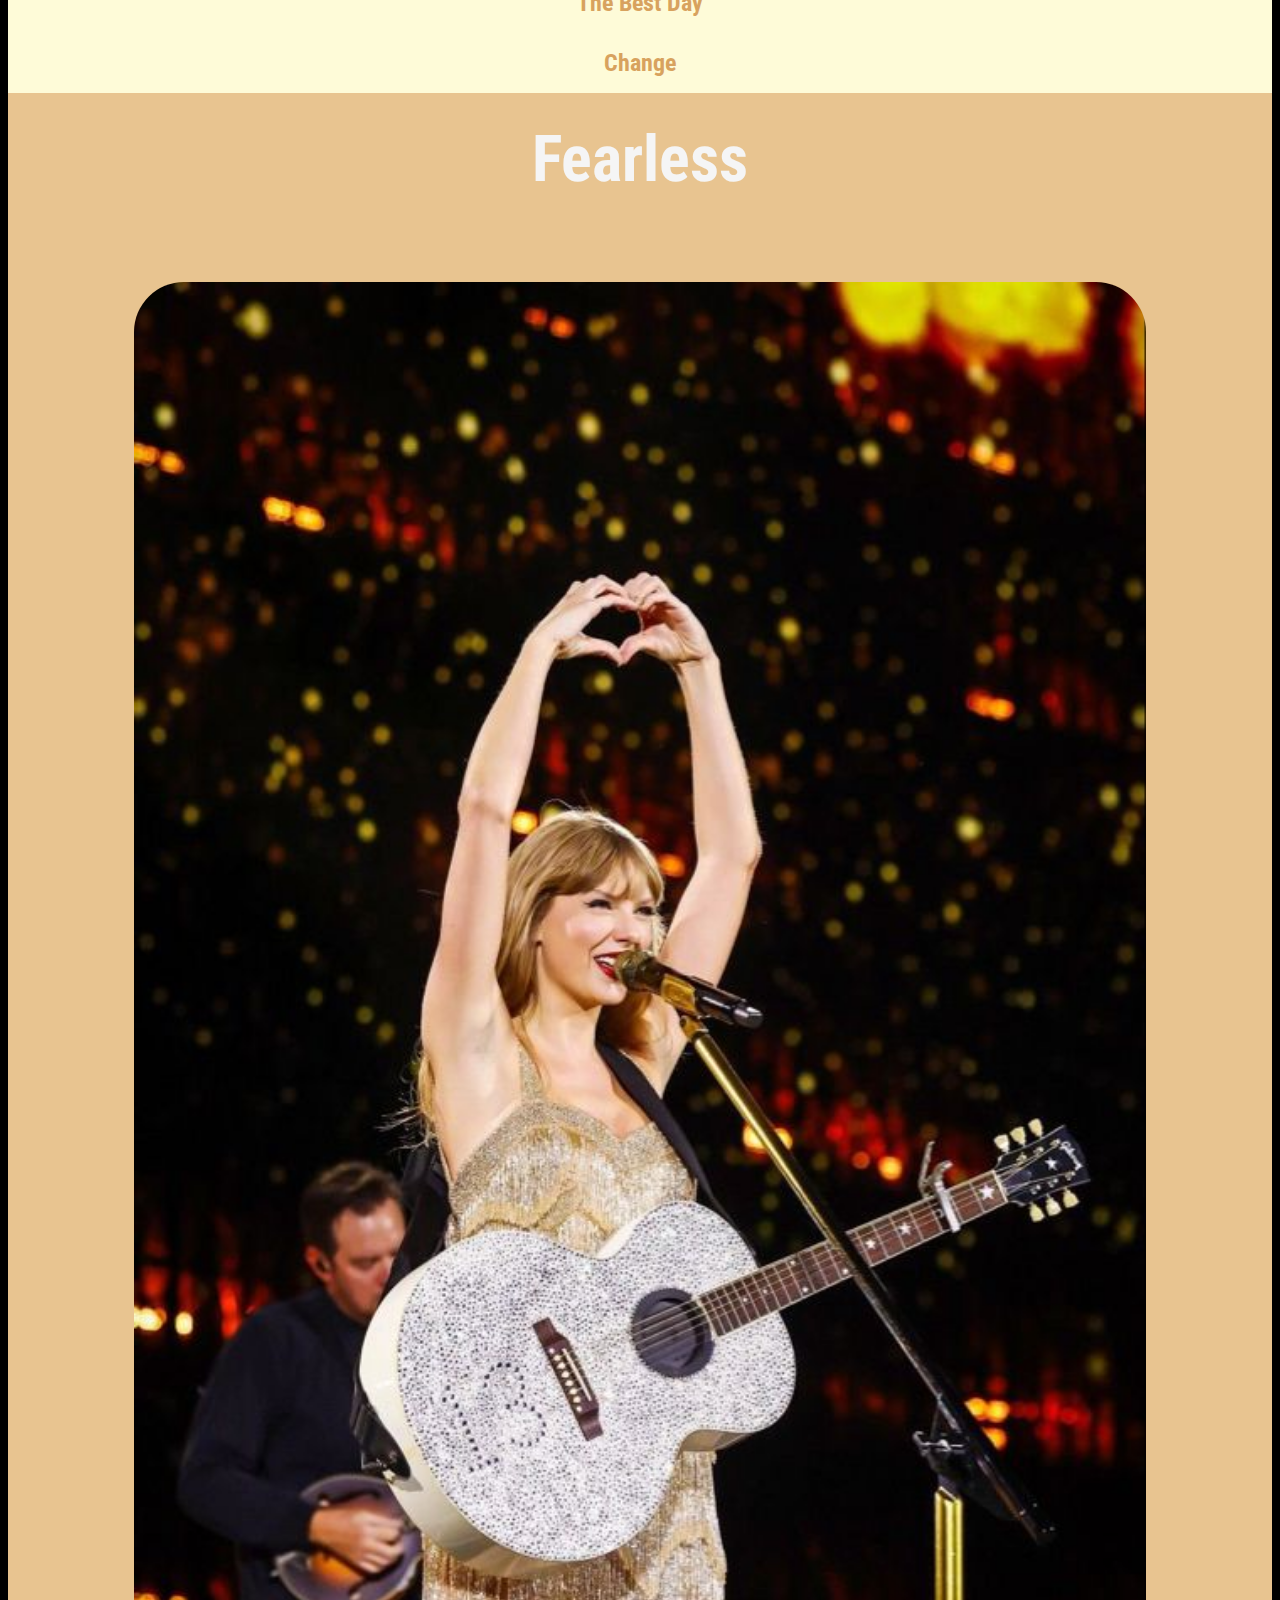
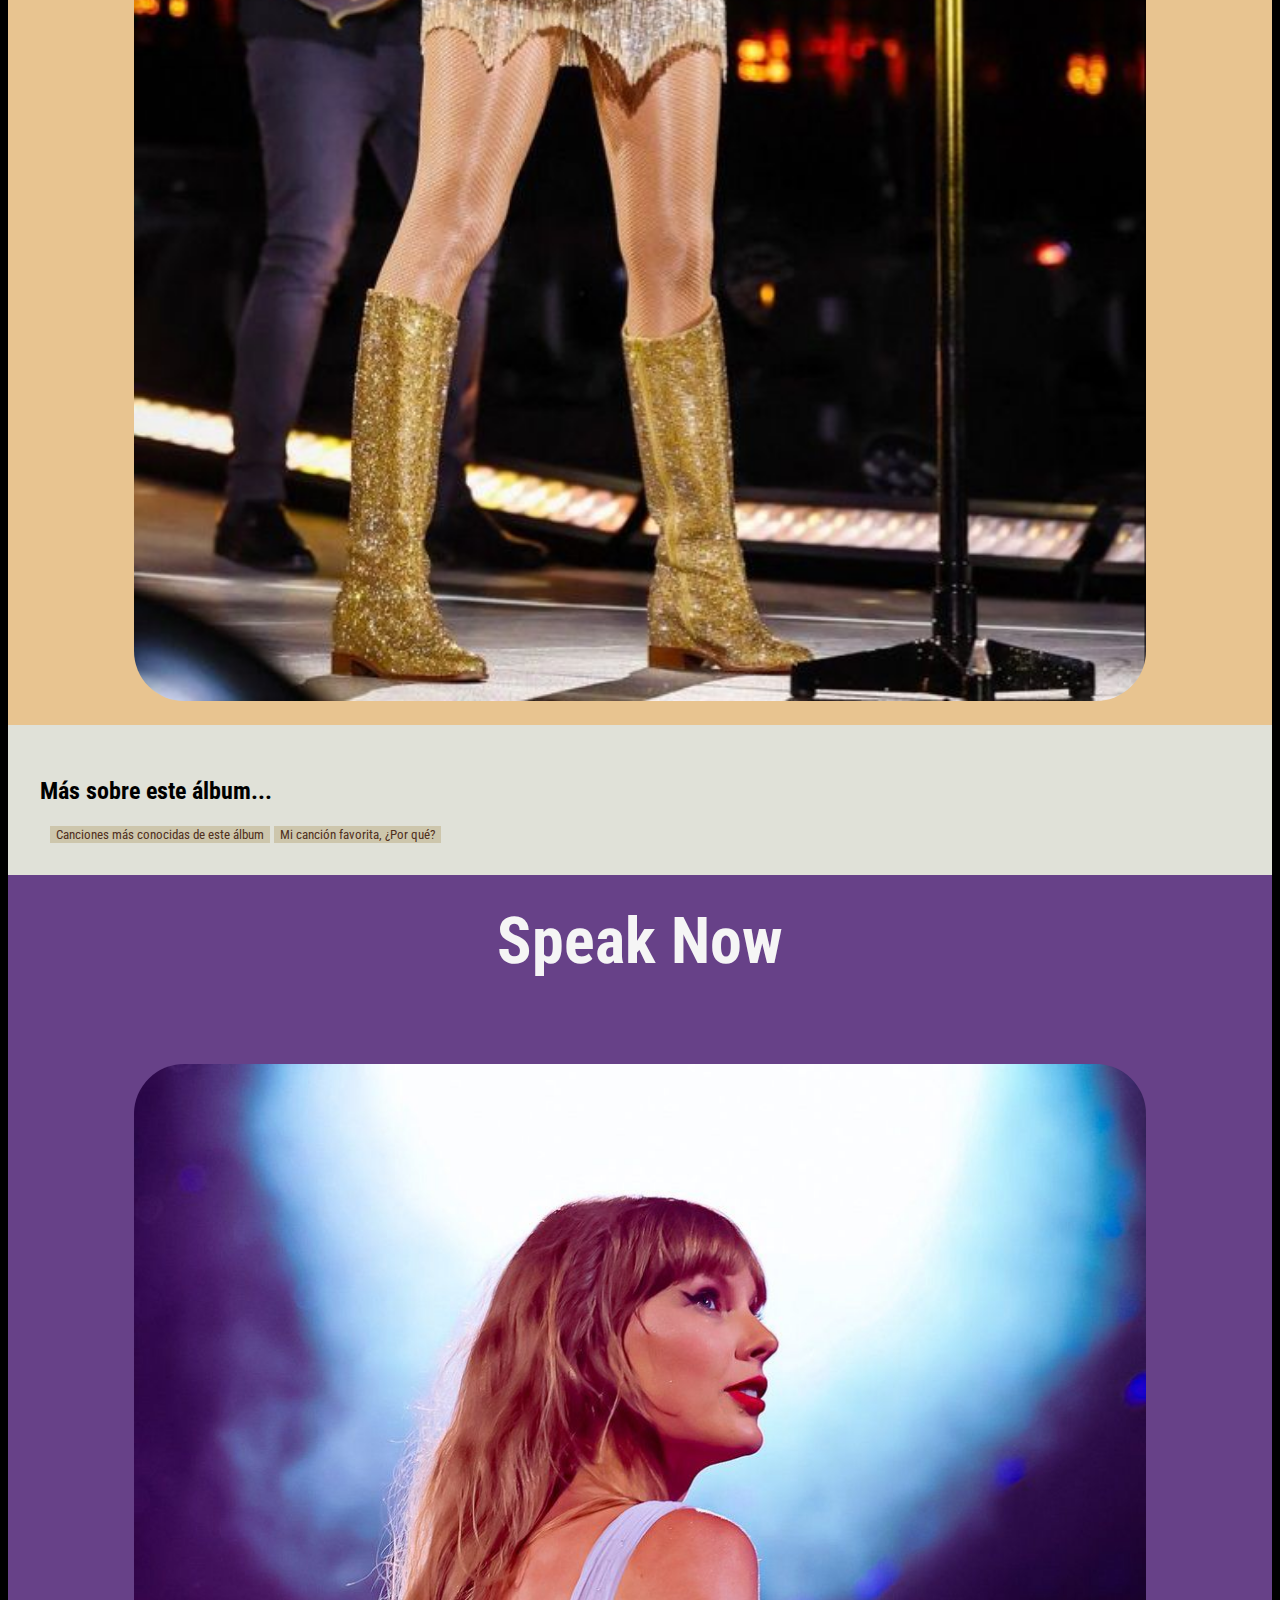
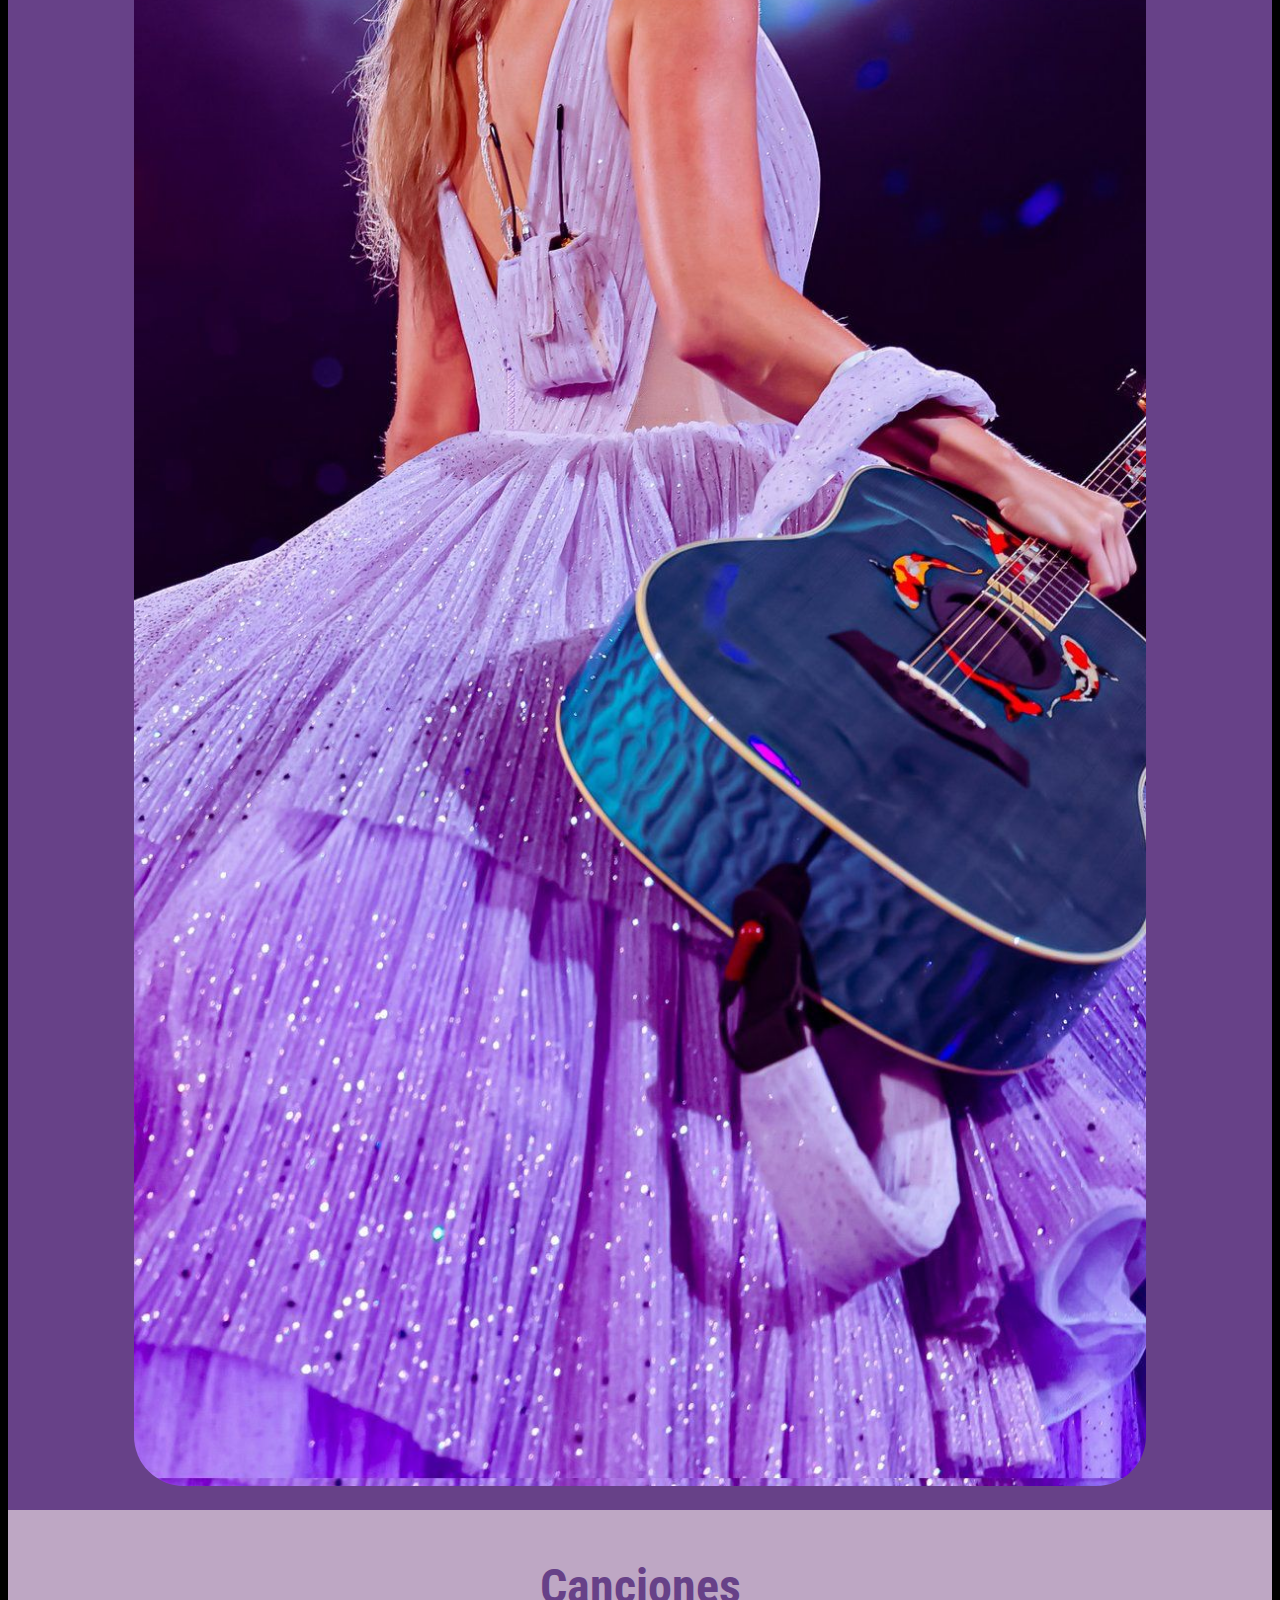
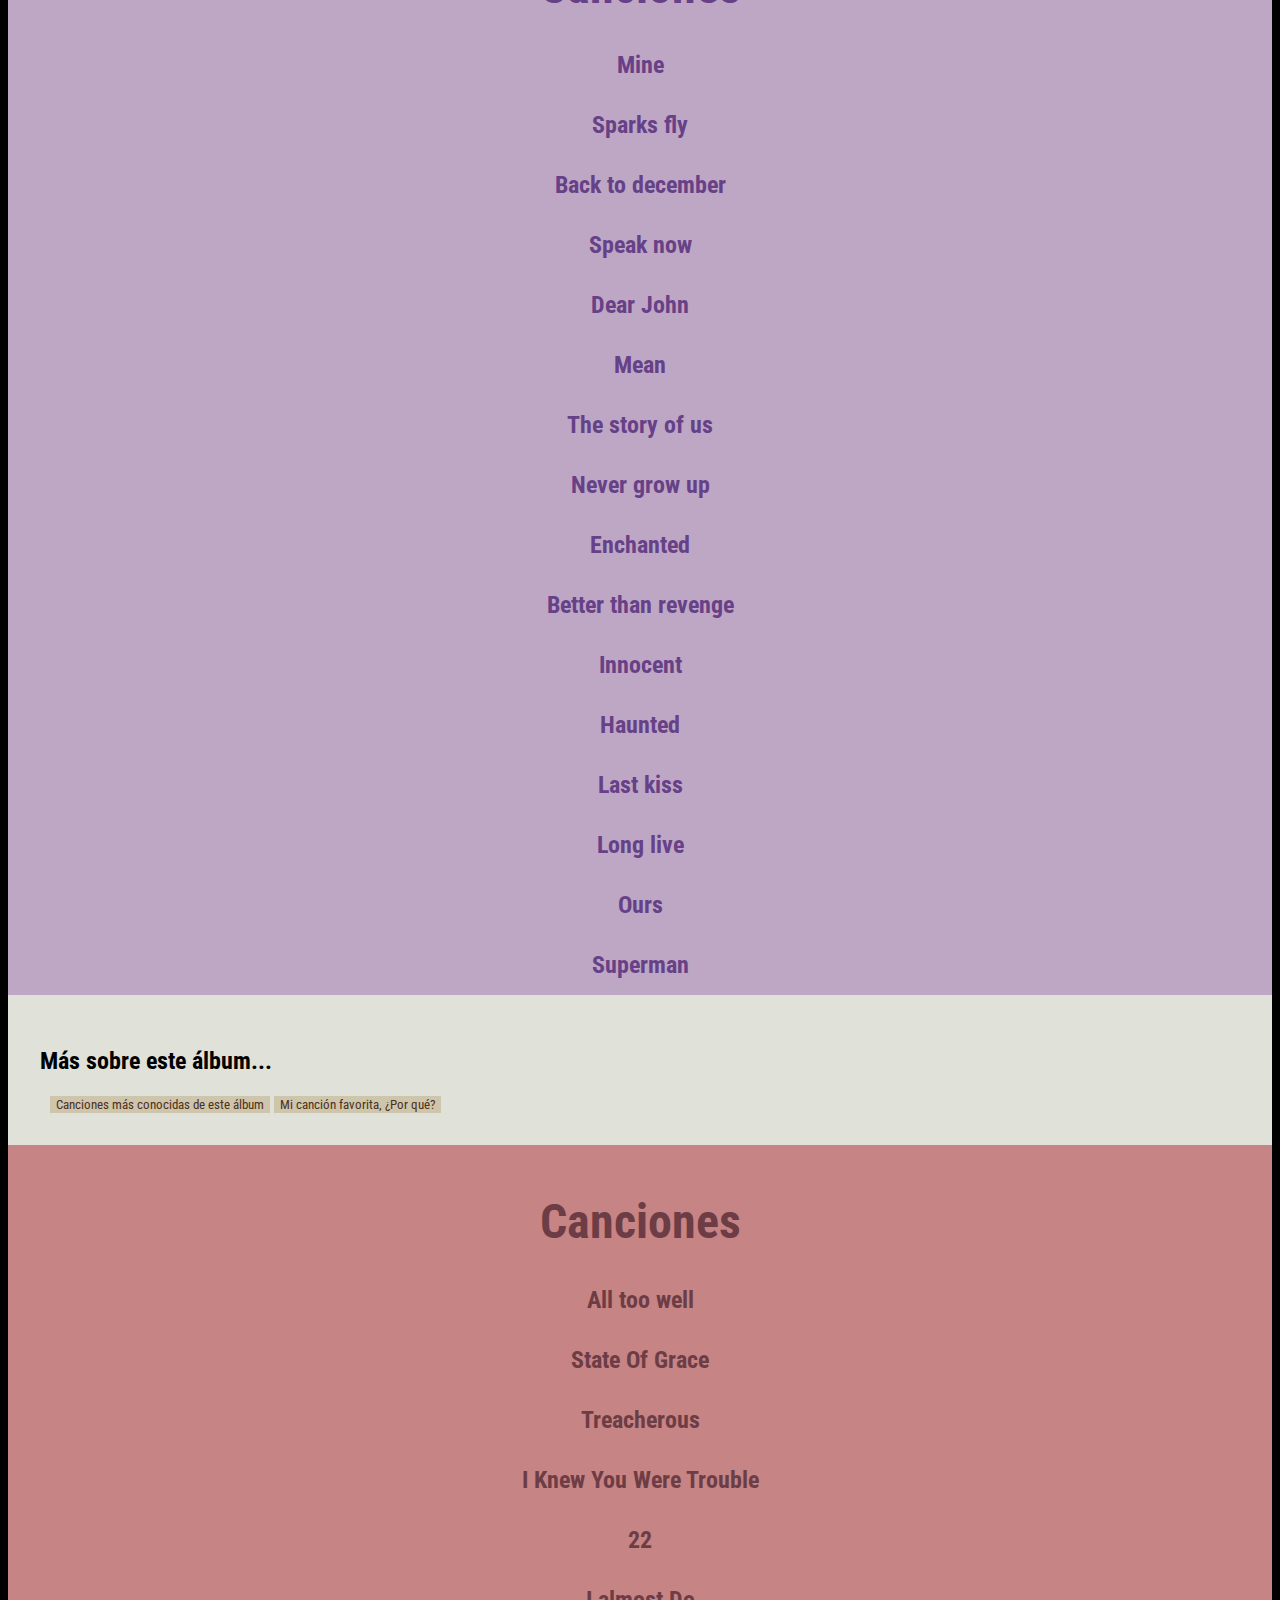
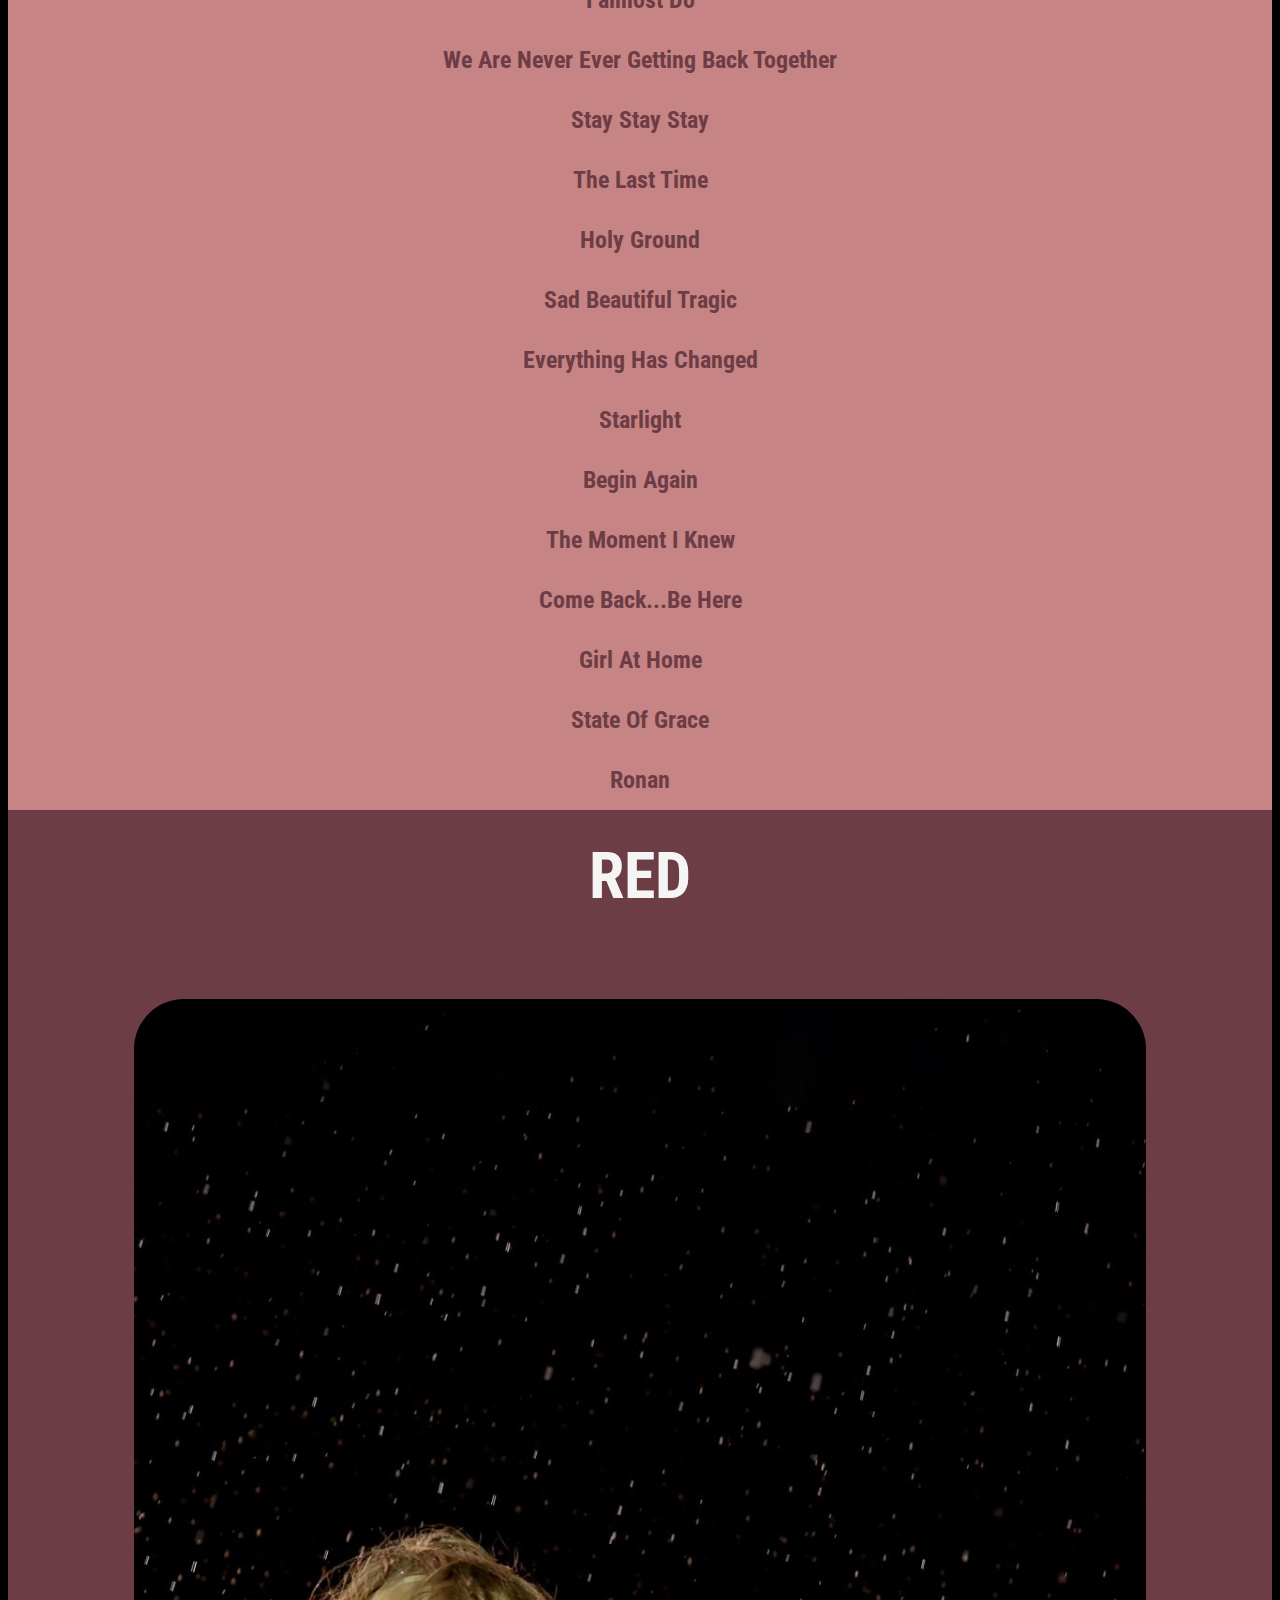
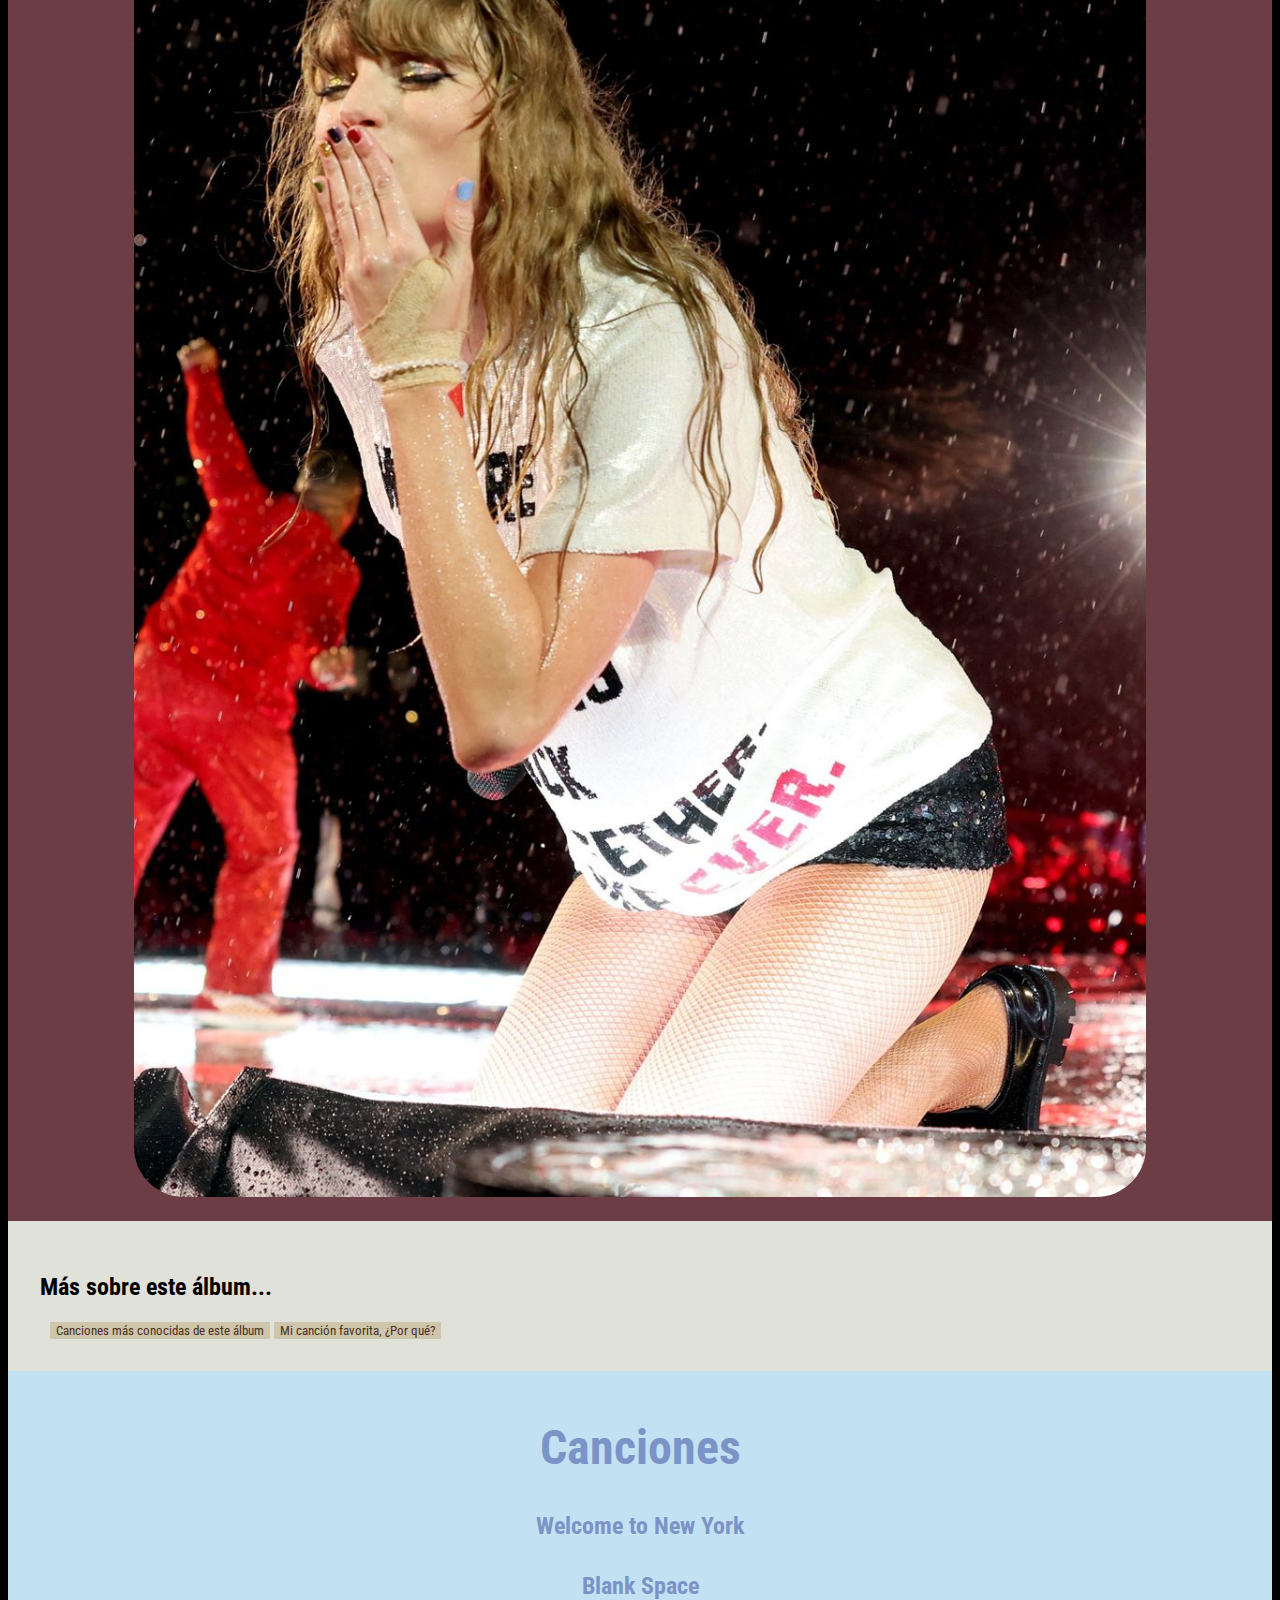
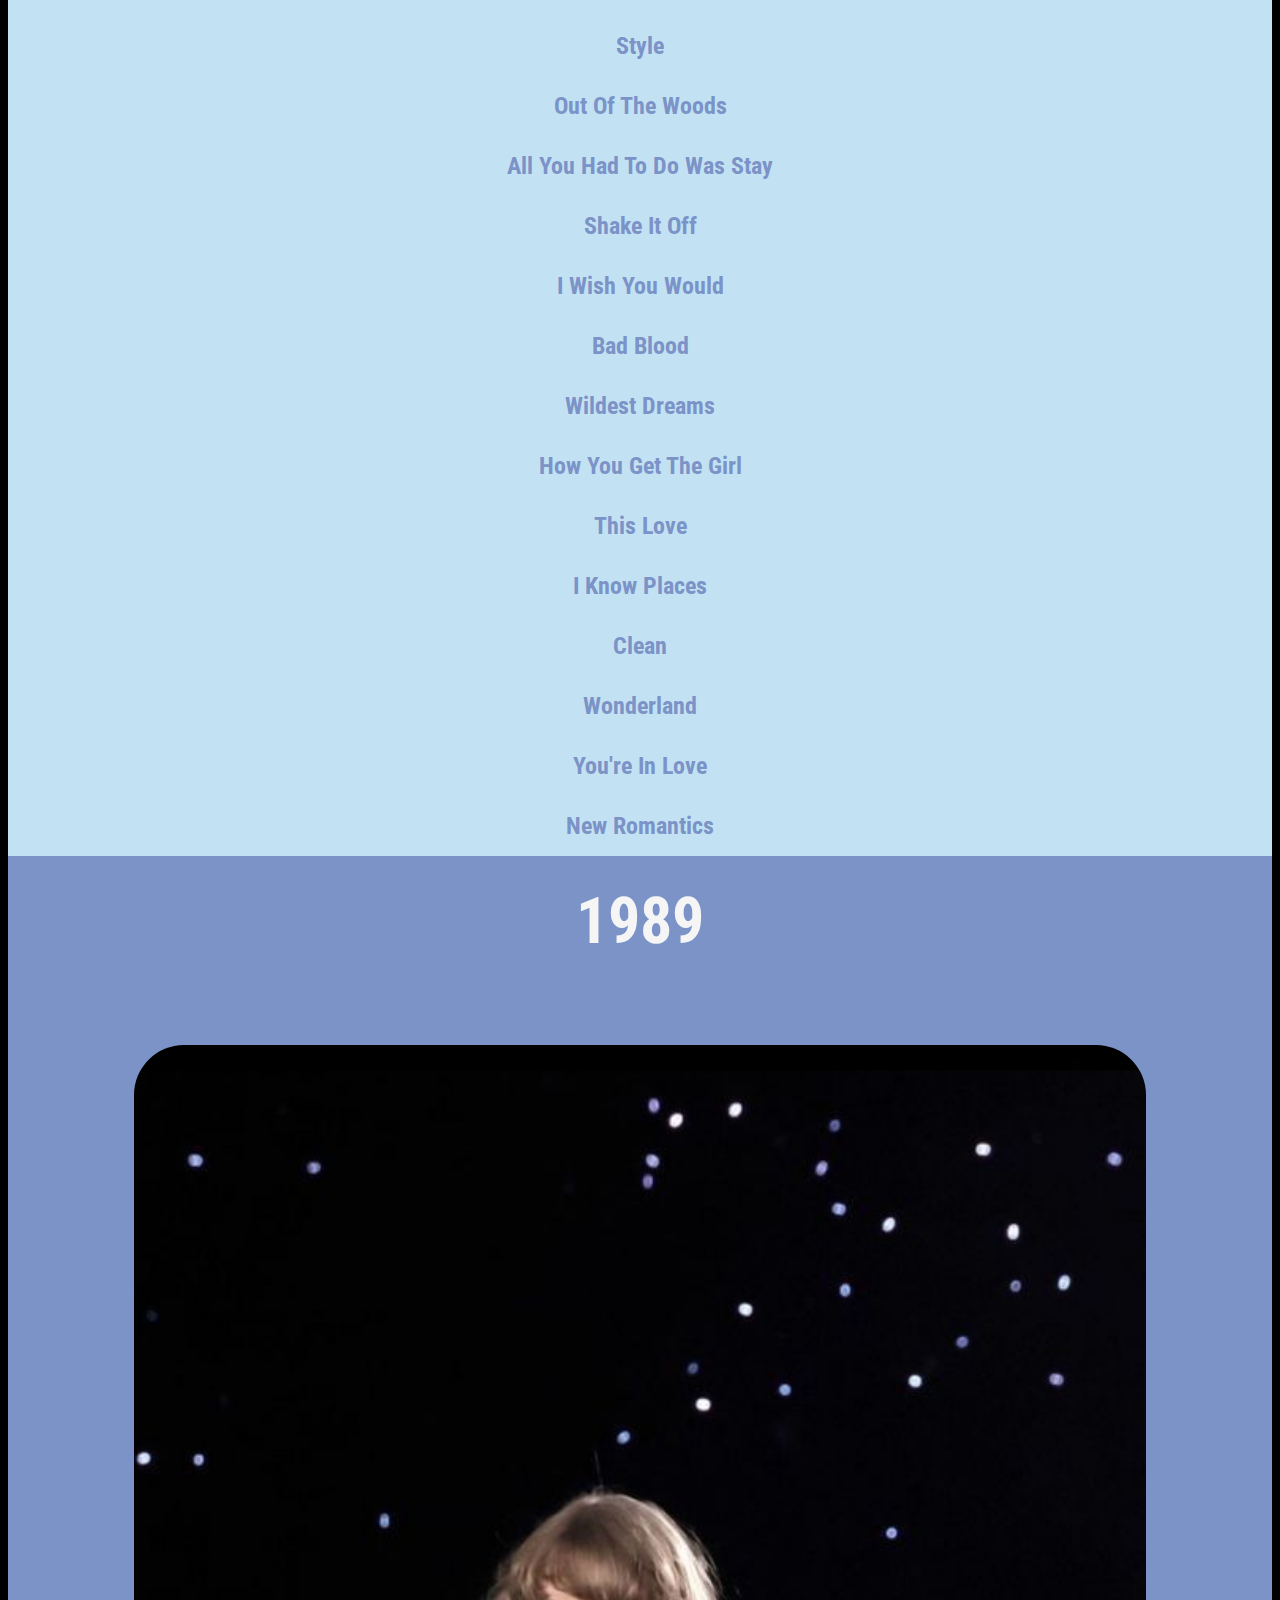
==== commit 800c897e: "Update albumsts.html" ====
--- a/albumsts.html
+++ b/albumsts.html
@@ -459,14 +459,6 @@
                       </div>
                     </div>
                   </div>
-                  <button onclick="muestra_oculta('east')" class="btn btn-primary"  form="east" >Lugares mencionados en este álbum</button>
-                  <div id="east">
-                    <div>
-                      <h4>East Side</h4>
-                      <p>Mencionado en Delicate</p>
-                      <iframe src="https://www.google.com/maps/embed?pb=!1m18!1m12!1m3!1d96688.77653631396!2d-73.95871885!3d40.772487049999995!2m3!1f0!2f0!3f0!3m2!1i1024!2i768!4f13.1!3m3!1m2!1s0x89c258e47ca0ae5d%3A0xb6ccf80aaf58d4a3!2sEast%20Side%2C%20Nueva%20York%2C%20EE.%20UU.!5e0!3m2!1ses-419!2smx!4v1725471405381!5m2!1ses-419!2smx" width="600" height="450" style="border:0;" allowfullscreen="" loading="lazy" referrerpolicy="no-referrer-when-downgrade"></iframe>
-                    </div>
-                  </div>
               </div>
           </div>
       </div>
@@ -538,15 +530,6 @@
                           <p>Aunque esta es una canción de amor, para mí es una canción sobre superar momentos díficiles, especialmente por el verso "You gotta step into the daylight and let it go" pues le atribuyo el significado de que debemos soltar las cosas que nos hacen daño para por fin seguir adelante y "ver la luz del día". En cuanto al lado romántico, mi verso favorito es "I once believed love would be black and white, but it's golden" ya que en ocasiones dejamos que las experiencias que pasamos con una persona nos crean prejuicios sobre las futuras relaciones lo cual nos obliga a estar a la defensiva impidiendonos sentir.</p>
                         </div>
                       </div>
-                    </div>
-                  </div>
-                  <button onclick="muestra_oculta('street')" class="btn btn-primary"  form="street" >Lugares mencionados en este álbum</button>
-                  <div id="street">
-                    <div>
-                      <h4>Cornelia Street</h4>
-                      <p>Mencionado en Cornelia Street</p>
-                      <iframe src="https://www.google.com/maps/embed?pb=!1m18!1m12!1m3!1d3023.3887081670364!2d-74.0020107!3d40.7314716!2m3!1f0!2f0!3f0!3m2!1i1024!2i768!4f13.1!3m3!1m2!1s0x89c25993c7689821%3A0x838ae2bf2fceba8e!2sCornelia%20St%2C%20New%20York%2C%20NY%2010014%2C%20EE.%20UU.!5e0!3m2!1ses-419!2smx!4v1725471046492!5m2!1ses-419!2smx" width="600" height="450" style="border:0;" allowfullscreen="" loading="lazy" referrerpolicy="no-referrer-when-downgrade"></iframe>
-                      <iframe width="560" height="315" src="https://www.youtube.com/embed/Kp_P45tO9cU?si=NOHytZeUmkwS46FR" title="YouTube video player" frameborder="0" allow="accelerometer; autoplay; clipboard-write; encrypted-media; gyroscope; picture-in-picture; web-share" referrerpolicy="strict-origin-when-cross-origin" allowfullscreen></iframe>
                     </div>
                   </div>
               </div>
@@ -775,4 +758,4 @@
   </div>
 </body>
 
-</html>+</html>
